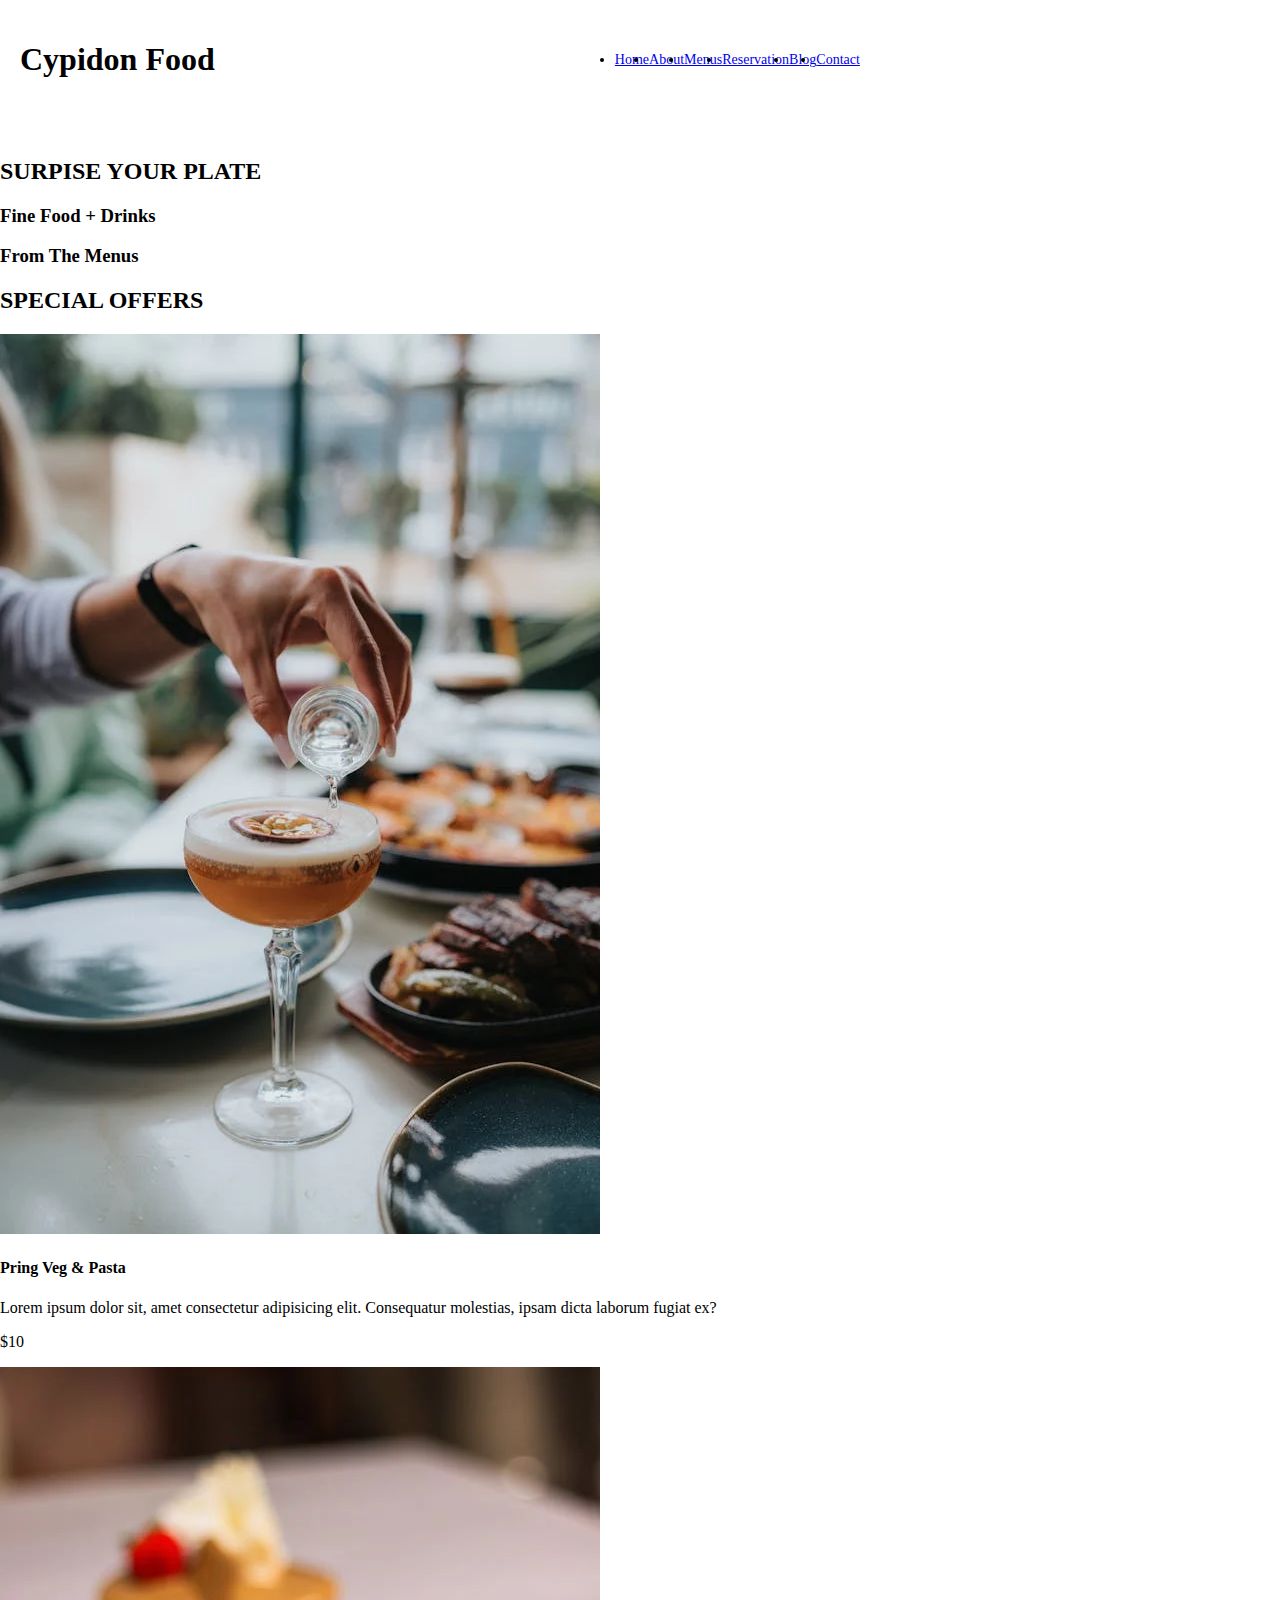
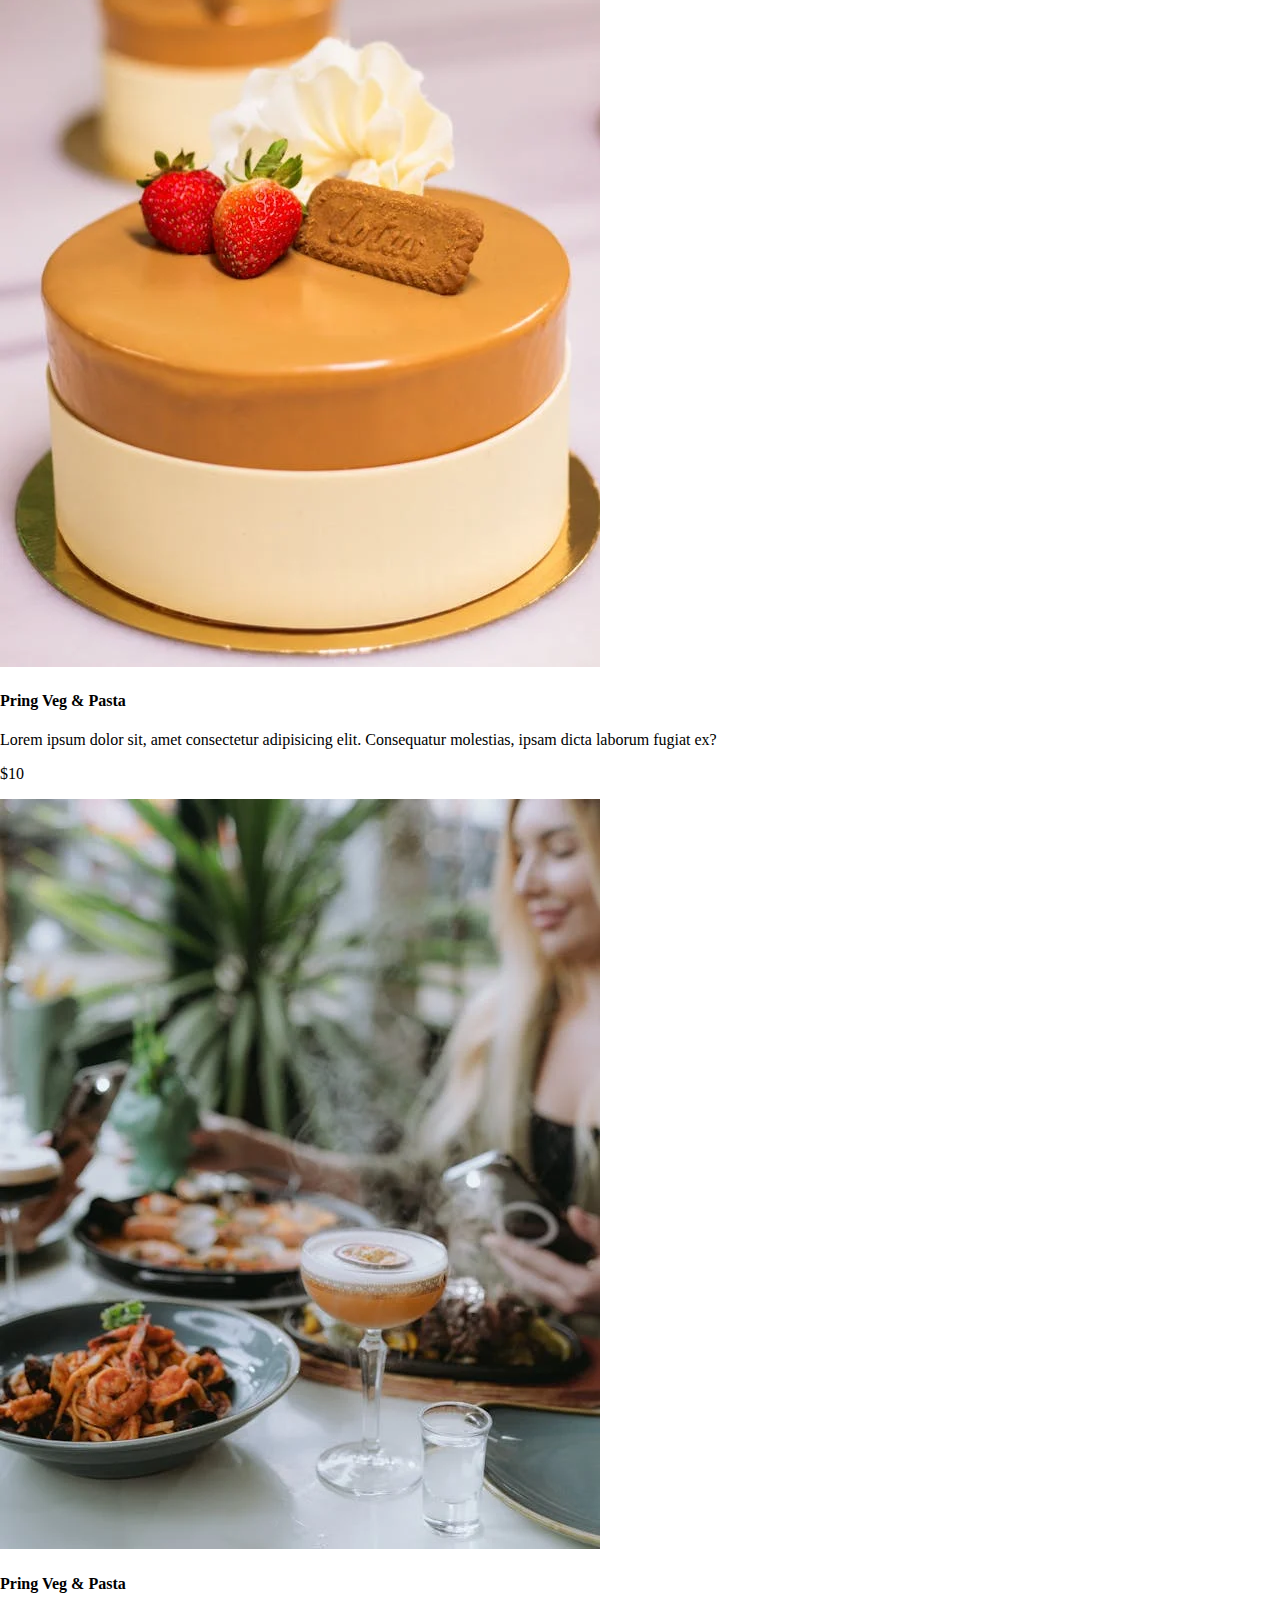
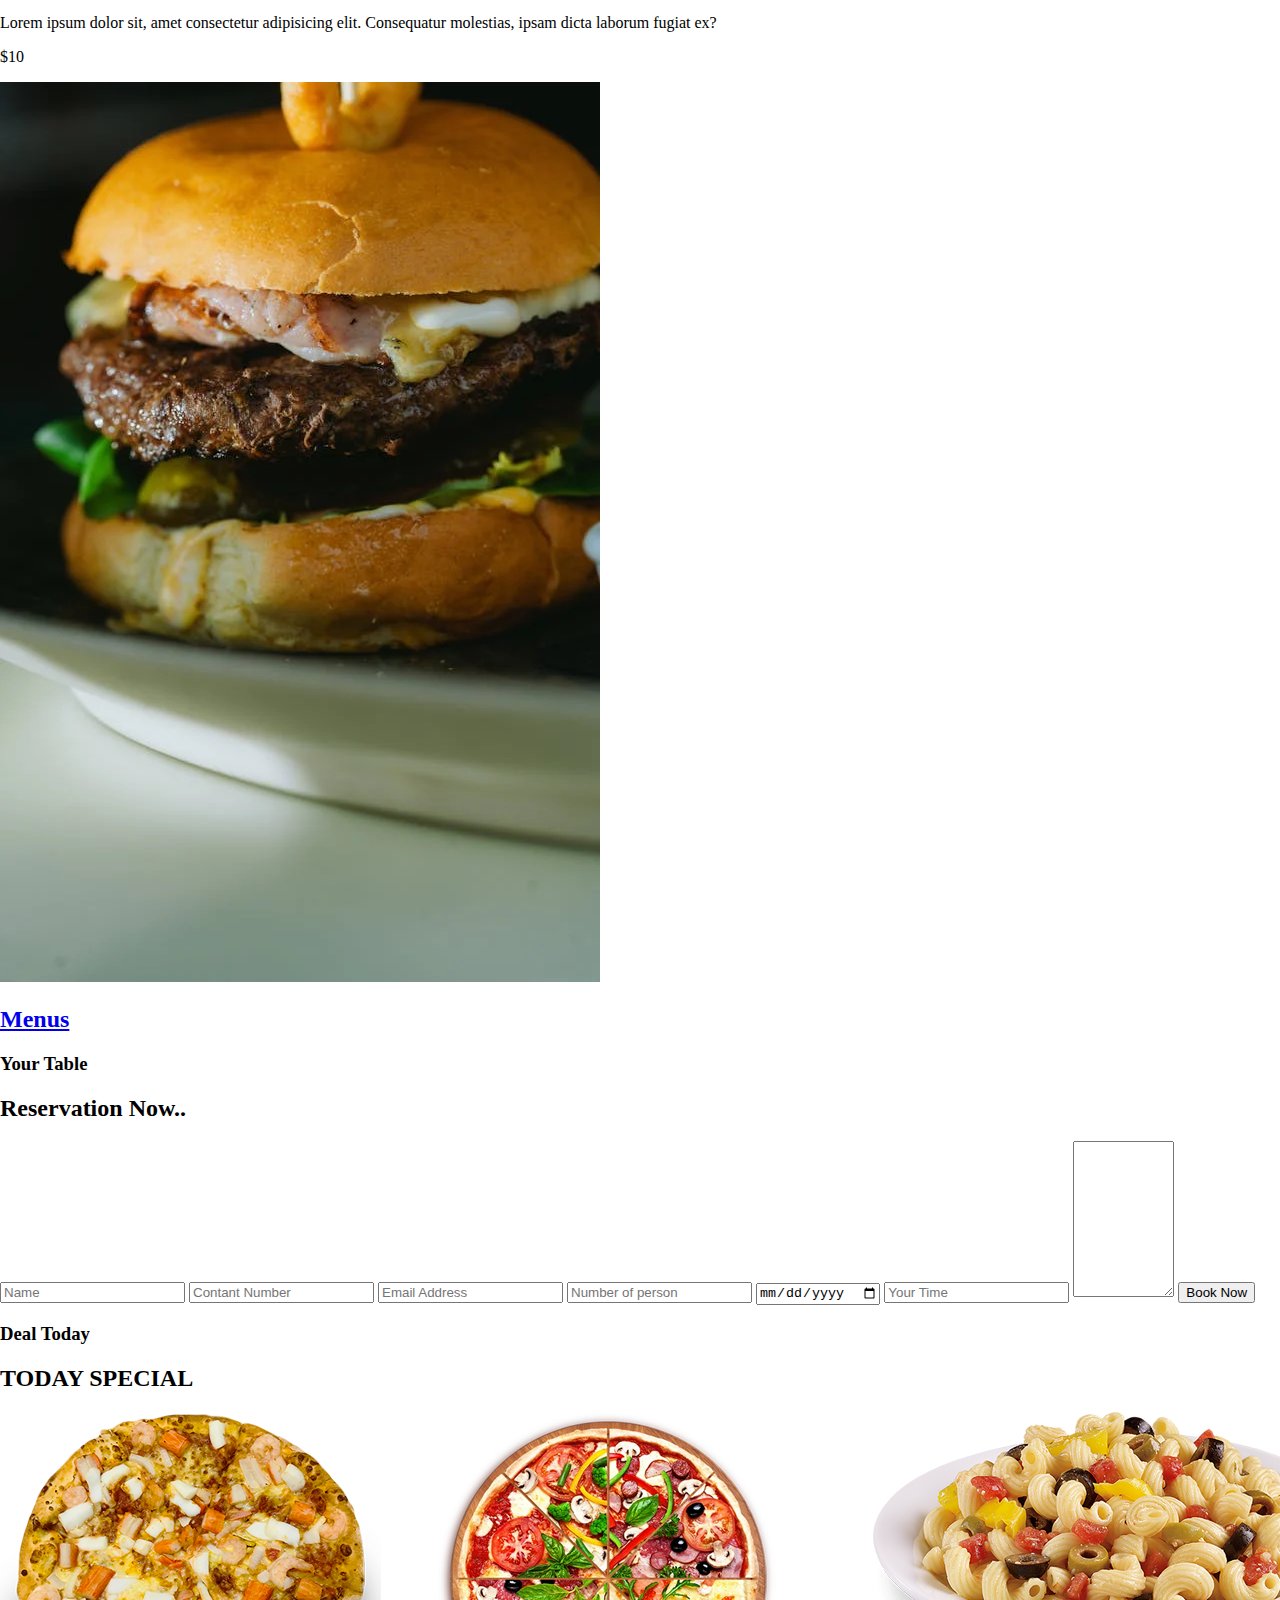
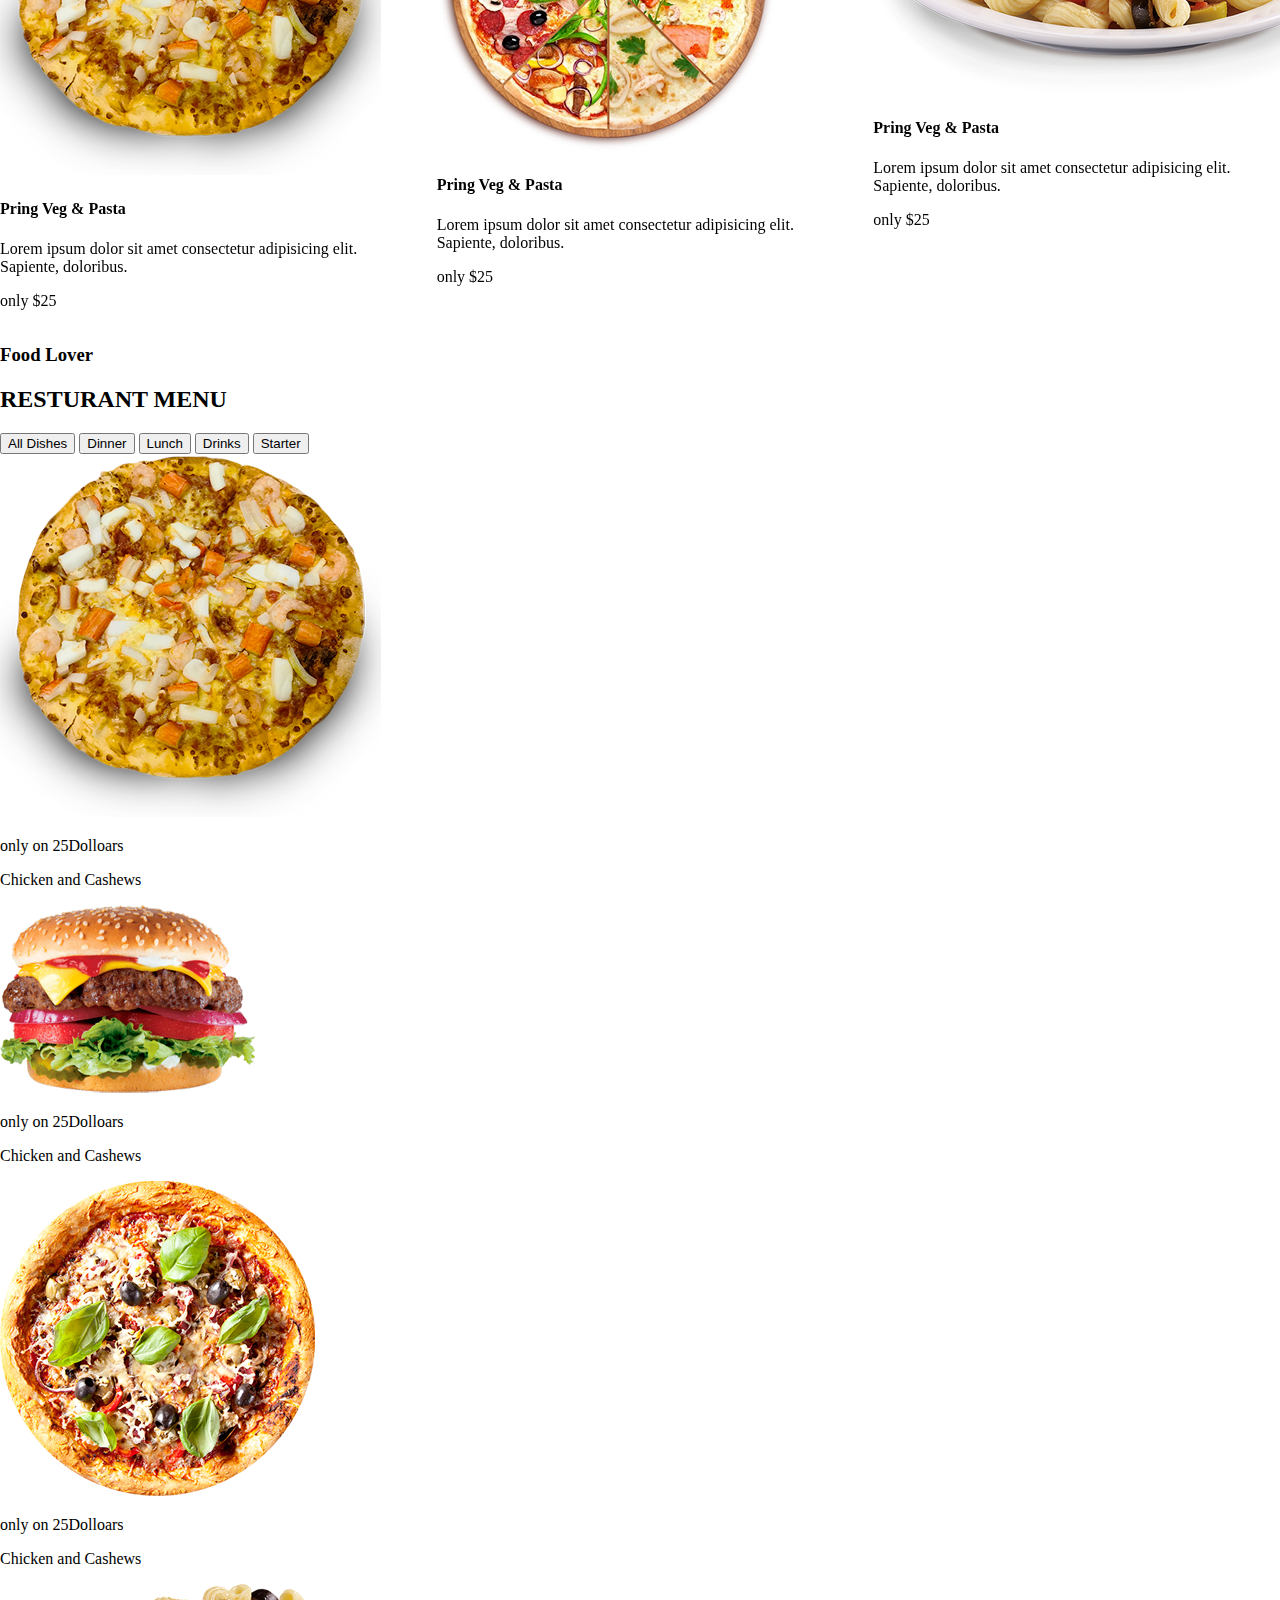
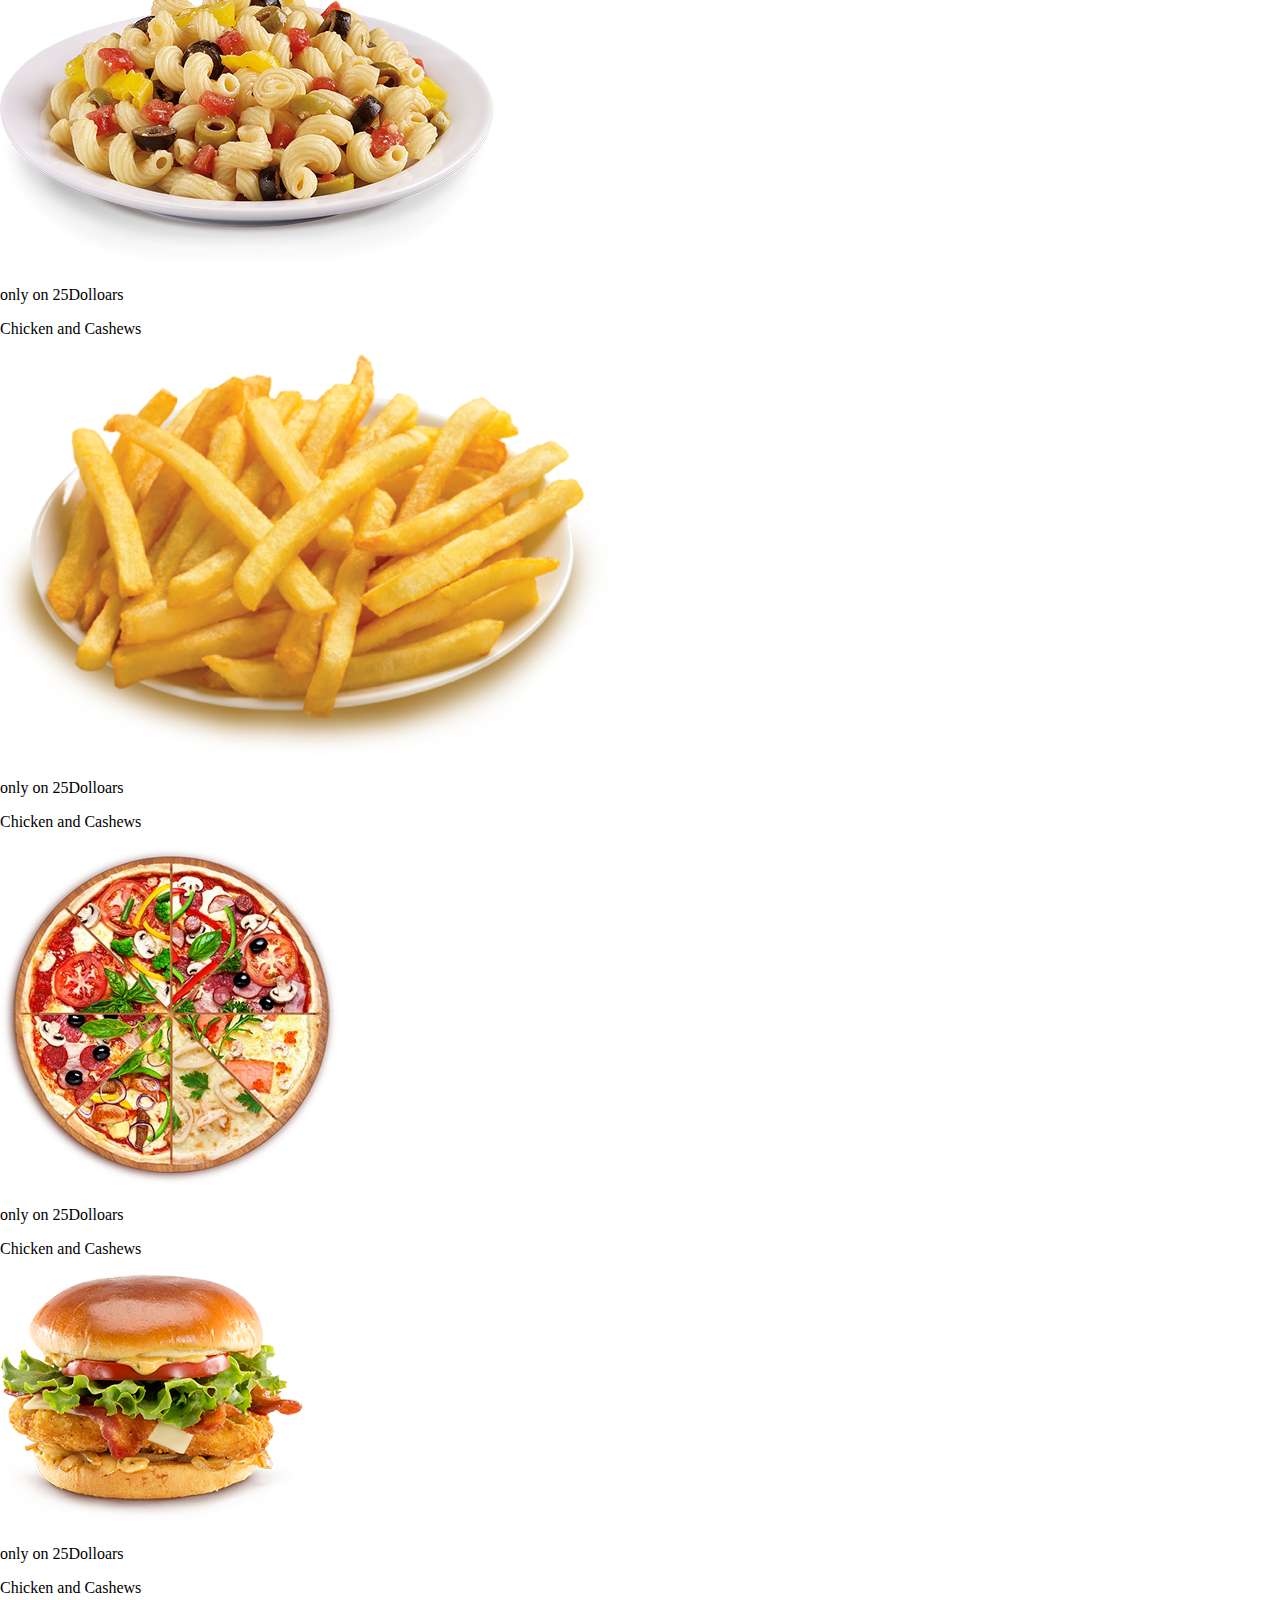
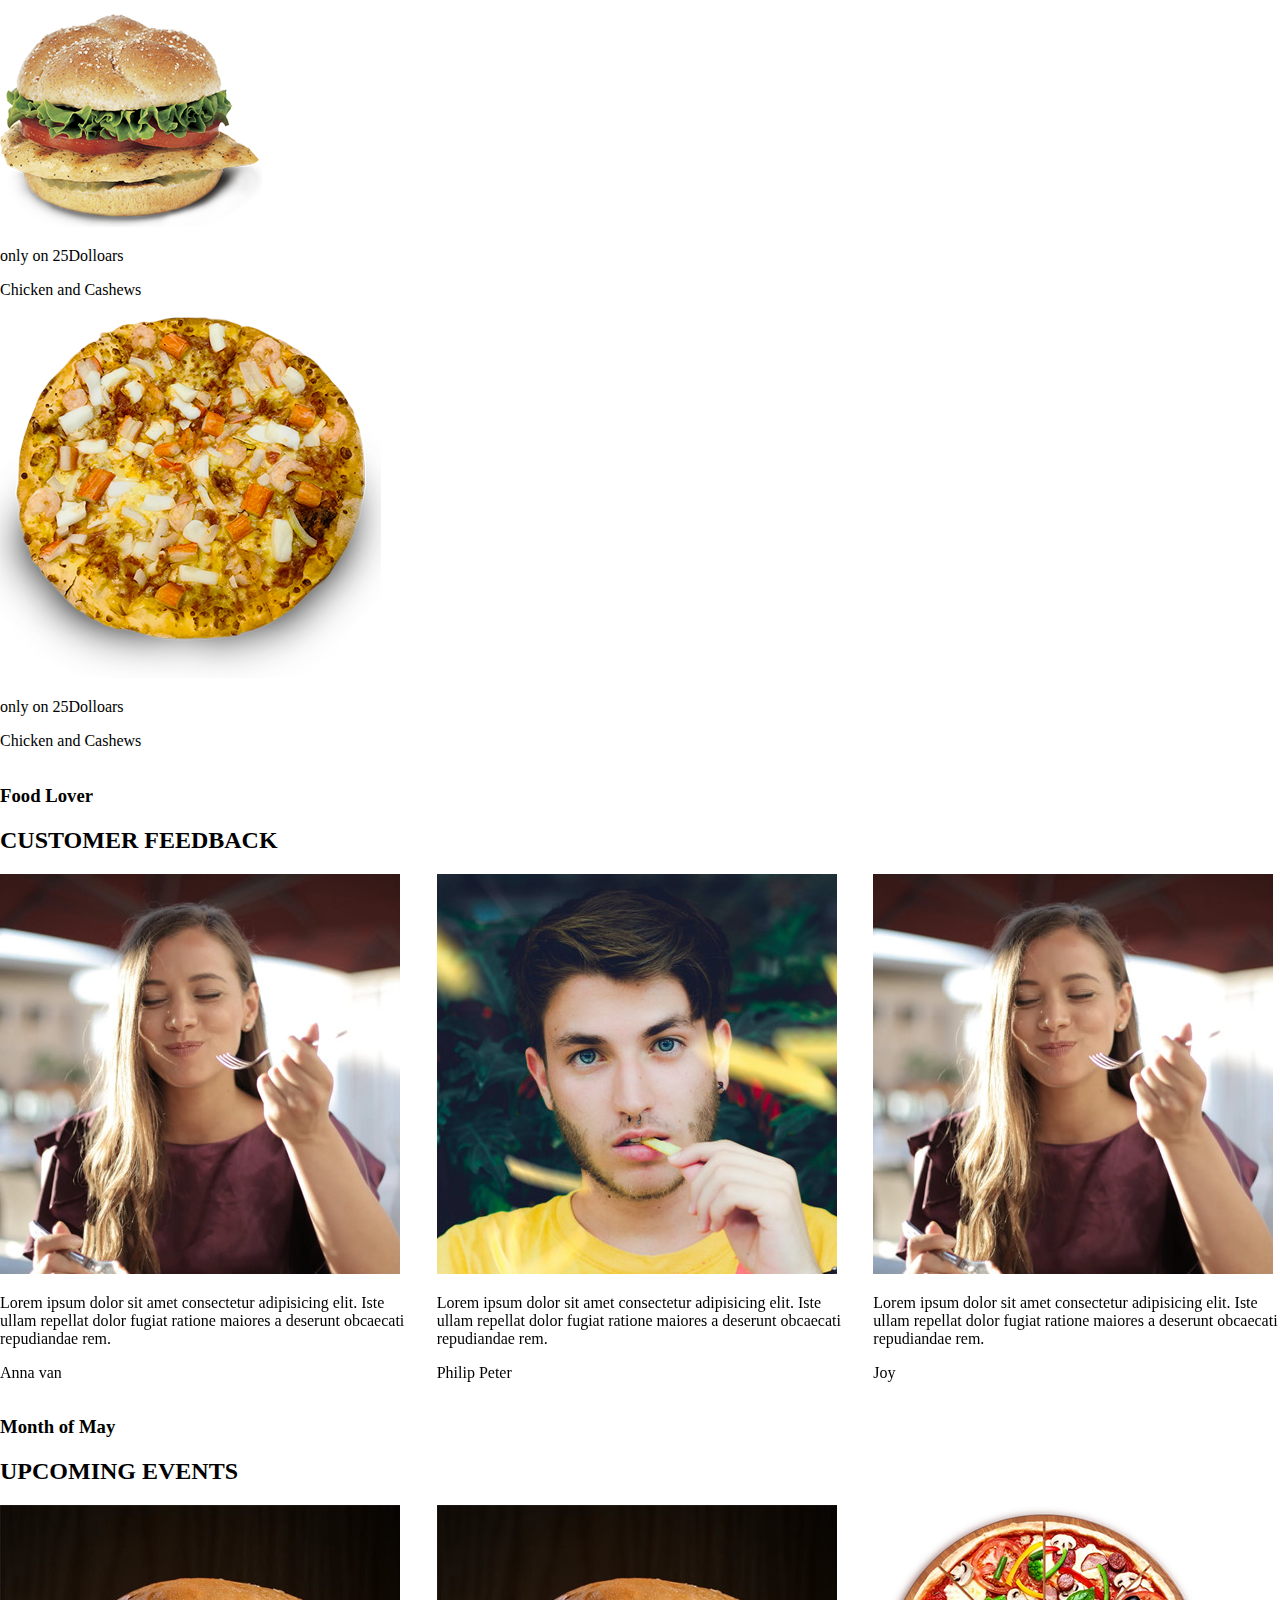
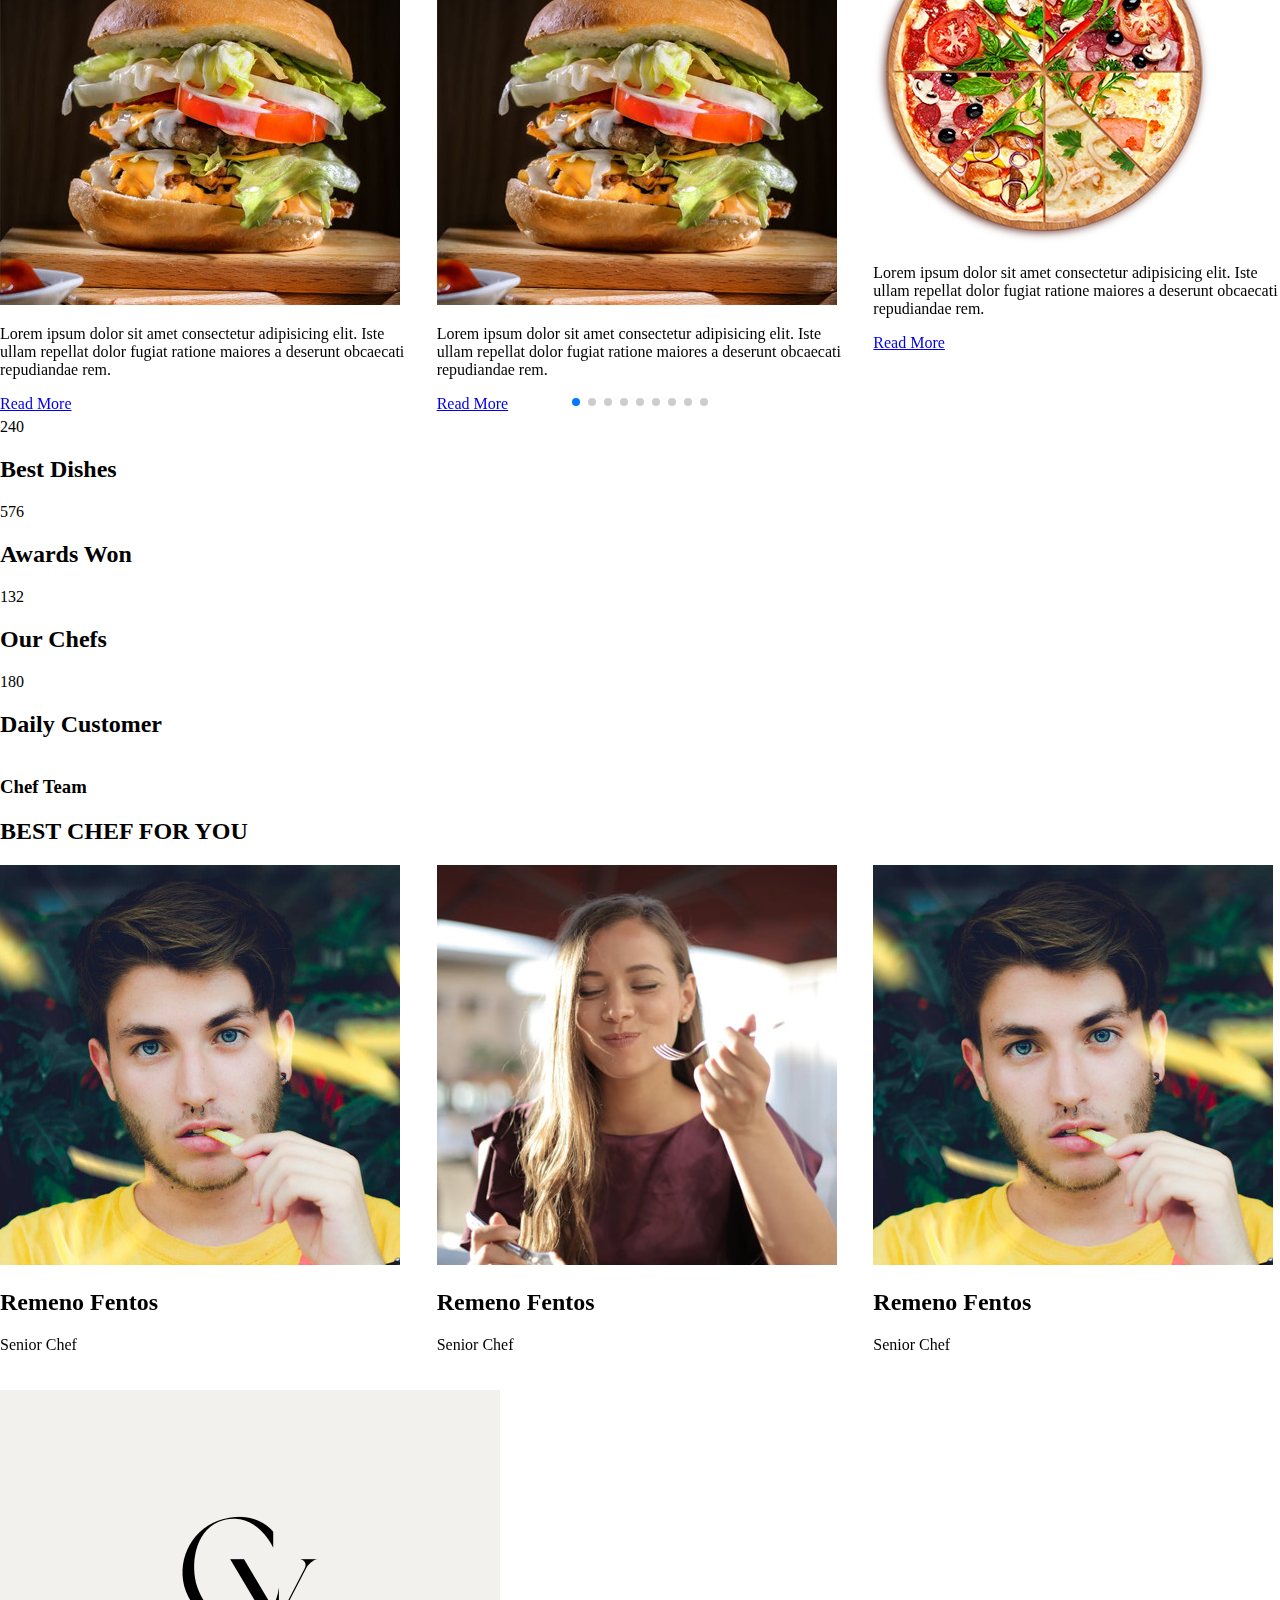
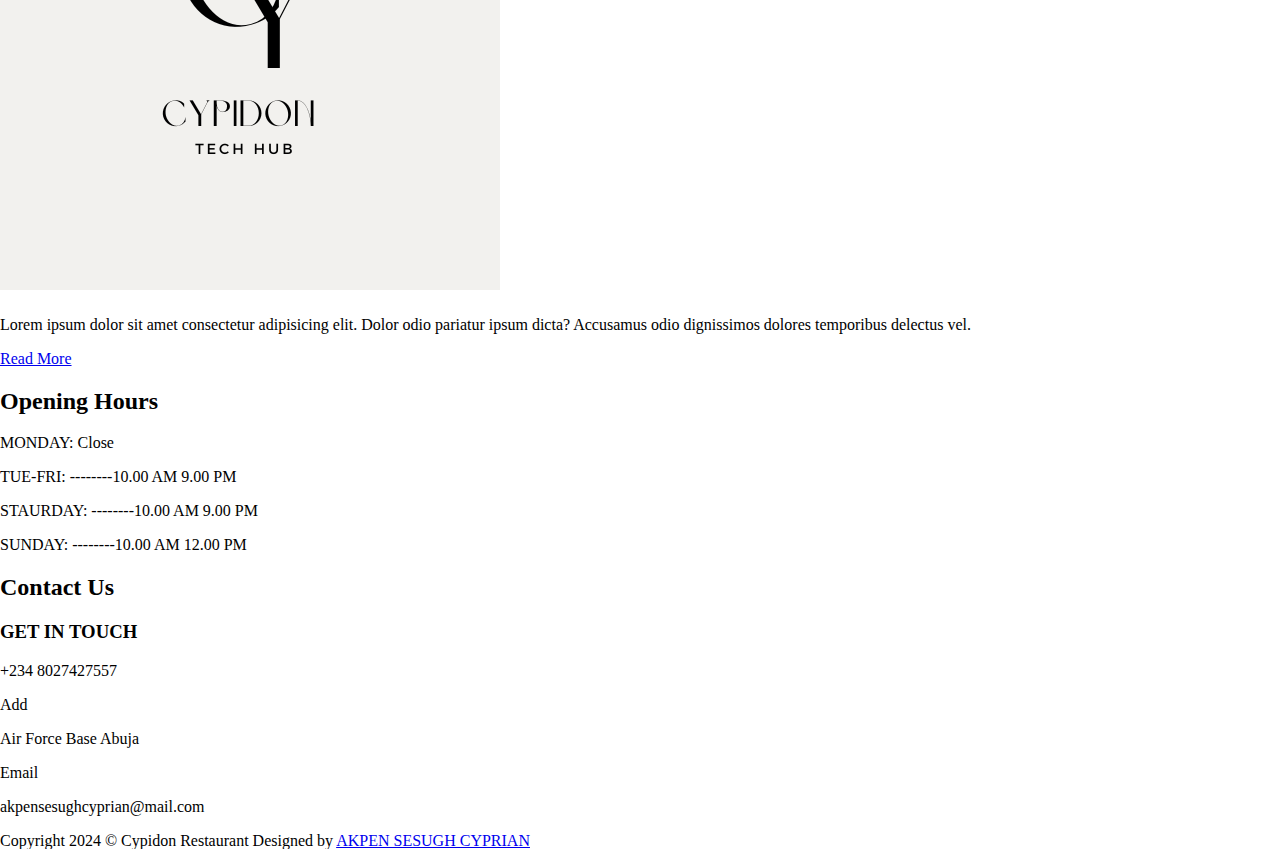
==== Restaurant/index.html @ e612218e "edit" ====
<!DOCTYPE html>
<html lang="en">
<head>
  <meta charset="UTF-8">
  <meta name="viewport" content="width=device-width, initial-scale=1">
  <link rel="stylesheet" href="css/style.css">
  <link rel="stylesheet" href="css/Responsive.css">
  <link rel="stylesheet" href="menu.css">
 
  <link rel="stylesheet" href="https://cdnjs.cloudflare.com./ajax/lobs/awesome/6.2.1/css/all.css"> 
  <link rel="stylesheet"href="https://cdn.jsdelivr.net/npm/swiper@11/swiper-bundle.min.css"/>
  <title>Responsive Resturant Website in html and css</title>
</head>

<body>
<section id="section1">
  <!------ Header start ------>
  <header class="header">
    <div><h1>Cypidon Food</h1></div>

    <nav class="navbar">
      <li><a href="#section1">Home</a></li>
      <li><a href="#up_coming_events">About</a></li>
      <li><a href="#food_lover">Menus</a></li>
      <li><a href="#reservation_tbl">Reservation</a></li>
      <li><a href="#">Blog</a></li>
      <li><a href="#footer">Contact</a></li>
    </nav>

    <div class="menu-button">
        <div></div>
        <div></div>
        <div></div>
    </div>


  </header>
</section>



<!-- 
  <header>
    <div class="container">
      <div class="navbar">
        <div class="logo">
          <a href="#"><img src="" alt=""></a>
        </div>
        <nav>
          <div class="close-btn">
            <i class="fas fa-times close-btn"></i>
          </div>
          <li><a href="#">Home</a></li>
          <li><a href="#">About</a></li>
          <li><a href="#">Menus</a></li>
          <li><a href="#">Reservation</a></li>
          <li><a href="#">Blog</a></li>
          <li><a href="#">Contact</a></li>
        </nav>
        <div class="btn">
          <i class="fas fa-bars menu-btn"></i>
        </div>
      </div>
    </div>
  </header> -->



   <!-- <header>
    <div class="container">
      <div class="navbar open">
        <div class="logo">
          <a href="#"><img src="./imgs/" alt=""></a>
        </div>
         <nav>
          <div class="close-btn">
            <i class="fas fa-times close-btn"></i>
          </div> -->
          <!-- <li><a href="#">Home</a></li> -->
          <!-- <li><a href="#">About</a></li> -->
          <!-- <li><a href="#">Menus</a></li> -->
          <!-- <li><a href="#">Reservartion</a></li> -->
          <!-- <li><a href="#">Blog</a></li> -->
          <!-- <li><a href="#">Contact</a></li> -->
        <!-- </nav> -->
        <!-- <nav class="navbar">
          <ul><li>Home</li></ul>
          <ul><li>About</li></ul>
          <ul><li>Contact</li></ul>
        </nav> -->
  
        <!-- <div class="menu-button clicked "> -->
            <!-- <div></div> -->
            <!-- <div></div> -->
            <!-- <div></div> -->
        <!-- </div> -->
  
        <!-- <div class="btn">
          <i class="fas fa-bars menu-btn"></i>
        </div> -->
      <!-- </div> -->
    <!-- </div> -->
  <!-- </header>  -->
  <!------ Header close ------>


  <!------ Showcase start ------>
  <main id="showcase">
    <div class="container">
      <div class="content">
        <img src="/imgs/png" alt="">
        <h2>SURPISE YOUR PLATE</h2>
        <H3>Fine Food + Drinks</H3>
      </div>
    </div>
  </main>
  <!------ Showcase close ------>


  <!------ Special start  ------>
  <aside id="sp_offer">
    <div class="container">
      <div class="sp_content">
        <div class="left_side_content">
          <div class="headings">
            <h3>From The Menus</h3>
            <h2>SPECIAL OFFERS</h2>
          </div>
          <div class="imgs_content">
            <div class="imgs">
              <img src="./imgs/pexels-photo-19119958.webp" alt="">
              <div class="content_for_img">
                <h4>Pring Veg & Pasta</h4>
                <p>
                  Lorem ipsum dolor sit, amet consectetur adipisicing elit. Consequatur molestias, ipsam dicta laborum fugiat ex?
                </p>
              </div>
            </div>
            <div class="price">
              <p>
                $10
              </p>
            </div>
          </div>

          <div class="imgs_content">
            <div class="imgs">
              <img src="./imgs/pexels-photo-19164207.webp" alt="">
              <div class="content_for_img">
                <h4>Pring Veg & Pasta</h4>
                <p>
                  Lorem ipsum dolor sit, amet consectetur adipisicing elit. Consequatur molestias, ipsam dicta laborum fugiat ex?
                </p>
              </div>
            </div>
            <div class="price">
              <p>
                $10
              </p>
            </div>
          </div>

          <div class="imgs_content">
            <div class="imgs">
              <img src="./imgs/pexels-photo-19119943.webp" alt="">
              <div class="content_for_img">
                <h4>Pring Veg & Pasta</h4>
                <p>
                  Lorem ipsum dolor sit, amet consectetur adipisicing elit. Consequatur molestias, ipsam dicta laborum fugiat ex?
                </p>
              </div>
            </div>
            <div class="price">
              <p>
                $10
              </p>
            </div>
          </div>
        </div>

        <div class="right_side_content">
          <div class="img_right_side">
            <img src="./imgs/pexels-photo-19119497.webp" alt="">
            <div class="over_img">
              <a href="#">
                <h2>Menus</h2>
              </a>
            </div>
          </div>
        </div>
      </div>
    </div>
  </aside>
  <!------ Special close  ------>


  <!------ Reservation Now start  ------>
<div id="reservation_tbl">
  <div class="container">
    <div class="from_data">
      <h3 class="normal_heading">Your Table</h3>
      <h2 class="main_heading">Reservation Now..</h2>
      <form action="#">
        <input type="text" placeholder="Name">
        <input type="text" placeholder="Contant Number">
        <input type="email" placeholder="Email Address">
        <input type="email" placeholder="Number of person">
        <input type="date" placeholder="Book Date ">
        <input type="text" placeholder="Your Time">
        <textarea 
          name=""
          id=""
          cols="10"
          rows="10"
          placeholder="Message Request">
        </textarea>
        <button type="button">Book Now</button>
      </form>
    </div>
  </div>
</div>


  <!------ Reservation Now close  ------>


  <!------ Deal Today Now Start  ------>
  <!-- <div id="deal_today">
    <div class="container swiper mySwiper">
      <h3 class="normal_heading-1">Deal Today</h3>
      <h2 class="main_heading-1">TODAY SPECIAL</h2>
      <div class="card_content swiper-wrapper">
        <div class="cards swiper-slide">
          <img src="./imgs/free-photo-of-hands-of-woman-eating-dinner-in-restaurant.jpeg" alt="">
          <h4>Pring Veg & Pasta</h4>
          <p>
            Lorem ipsum dolor sit amet consectetur adipisicing elit. Sapiente, doloribus.
          </p>
          <p class="price">only $25</p>
        </div>
  
        <div class="cards swiper-slide">
          <img src="./imgs/free-photo-of-beef-served-in-an-asian-restaurant.jpeg" alt="">
          <h4>Pring Veg & Pasta</h4>
          <p>
            Lorem ipsum dolor sit amet consectetur adipisicing elit. Sapiente, doloribus.
          </p>
          <p class="price">only $25</p>
        </div>
  
        <div class="cards swiper-slide">
          <img src="./imgs/free-photo-of-woman-eating-gyros-and-french-fries-in-a-restaurant.jpeg" alt="">
          <h4>Pring Veg & Pasta</h4>
          <p>
            Lorem ipsum dolor sit amet consectetur adipisicing elit. Sapiente, doloribus.
          </p>
          <p class="price">only $25</p>
        </div>
      </div>
    </div>
  </div> -->
  


<div id="deal_today">
  <div class="container swiper mySwiper">
    <h3 class="normal_heading-1">Deal Today</h3>
    <h2 class="main_heading-1">TODAY SPECIAL</h2>
    <div class="card_content swiper-wrapper">
          <div class="cards swiper-slide">
            <img src="./imgs/f1.png" alt="">
            <h4>Pring Veg & Pasta</h4>
            <p>
              Lorem ipsum dolor sit amet consectetur adipisicing elit. Sapiente, doloribus.
            </p>
            <p class="price">only $25</p>
          </div>
          <div class="cards swiper-slide">
            <img src="./imgs/f6.png" alt="">
            <h4>Pring Veg & Pasta</h4>
            <p>
              Lorem ipsum dolor sit amet consectetur adipisicing elit. Sapiente, doloribus.
            </p>
            <p class="price">only $25</p>
          </div>
          <div class="cards swiper-slide">
            <img src="./imgs/f4.png" alt="">
            <h4>Pring Veg & Pasta</h4>
            <p>
              Lorem ipsum dolor sit amet consectetur adipisicing elit. Sapiente, doloribus.
            </p>
            <p class="price">only $25</p>
          </div>
    </div>
    <div class="bottom"></div>
    <div class="swiper-pagination"></div>
  </div>
</div> 

  <!------ Deal Today Now close  --->


<!-- ---------- Food Lover ------- -->

  <section id="food_lover">
    <div class="container">
      <h3 class="normal_heading-1">Food Lover</h3>
      <h2 class="main_heading-1">RESTURANT MENU</h2>
      <div class="food_lover_container">
        <div class="btn_container">
       <button type="button" class="btn-cat active_btn" data-id="all">All Dishes</button>
       <button type="button" class="btn-cat" data-id="Dinner">Dinner</button>
       <button type="button" class="btn-cat" data-id="Lunch">Lunch</button>
       <button type="button" class="btn-cat" data-id="Drinks">Drinks</button>
       <button type="button" class="btn-cat" data-id="Starter">Starter</button>
        </div>
        <div class="menus_items_container">
          <div class="img_cards">
            <img src="./imgs/f1.png" alt="">
            <p class="price">only on 25 Dolloars</p>
            <p>Chicken and Cashews</p>
          </div>
          <div class="img_cards">
            <img src="./imgs/f2.png" alt="">
            <p class="price">only on 25 Dolloars</p>
            <p>Chicken and Cashews</p>
          </div>
          <div class="img_cards">
            <img src="./imgs/f3.png" alt="">
            <p class="price">only on 25 Dolloars</p>
            <p>Chicken and Cashews</p>
          </div>
          <div class="img_cards">
            <img src="./imgs/f4.png" alt="">
            <p class="price">only on 25 Dolloars</p>
            <p>Chicken and Cashews</p>
          </div>
          <div class="img_cards">
            <img src="./imgs/f5.png" alt="">
            <p class="price">only on 25 Dolloars</p>
            <p>Chicken and Cashews</p>
          </div>
          <div class="img_cards">
            <img src="./imgs/f6.png" alt="">
            <p class="price">only on 25 Dolloars</p>
            <p>Chicken and Cashews</p>
          </div>
          <div class="img_cards">
            <img src="./imgs/f7.png" alt="">
            <p class="price">only on 25 Dolloars</p>
            <p>Chicken and Cashews</p>
          </div>
          <div class="img_cards">
            <img src="./imgs/f8.png" alt="">
            <p class="price">only on 25 Dolloars</p>
            <p>Chicken and Cashews</p>
          </div>
          <div class="img_cards">
            <img src="./imgs/f9.png" alt="">
            <p class="price">only on 25 Dolloars</p>
            <p>Chicken and Cashews</p>
          </div>
        </div>
      </div>
    </div>
  </section>
<!-- ---------- Food Lover ------- -->

 <!------ Customer Feedback Start  ------>
 <section id="customer_feedback">
  <div class="container swiper mySwiper">  
  <h3 class="normal_heading-1">Food Lover</h3>
  <h2 class="main_heading">CUSTOMER FEEDBACK</h2>
  <div class="customer_cards_container swiper-wrapper">
    <div class="customer_card swiper-slide">
      <img src="./imgs/client1.jpg" alt="">
      <p>
      Lorem ipsum dolor sit amet consectetur adipisicing elit. Iste ullam repellat dolor fugiat ratione maiores a deserunt obcaecati repudiandae rem.
      </p>
      <p class="name">Anna van</p>
    </div>
    <div class="customer_card swiper-slide">
      <img src="./imgs/client2.jpg" alt="">
      <p>
      Lorem ipsum dolor sit amet consectetur adipisicing elit. Iste ullam repellat dolor fugiat ratione maiores a deserunt obcaecati repudiandae rem.
      </p>
      <p class="name">Philip Peter</p>
    </div>
    <div class="customer_card swiper-slide">
      <img src="./imgs/client1.jpg" alt="">
      <p>
      Lorem ipsum dolor sit amet consectetur adipisicing elit. Iste ullam repellat dolor fugiat ratione maiores a deserunt obcaecati repudiandae rem.
      </p>
      <p class="name">Joy</p>
    </div>
  </div>
  <div class="swiper-pagination"></div>
  </div>
</section>

  <!------ Customer Feedback close  ------>


  <!------ Upcoming Events Start  ------>
  <section id="up_coming_events">
   <div class="container swiper mySwiper">  
     <h3 class="normal_heading-1">Month of May</h3>
     <h2 class="main_heading-1">UPCOMING EVENTS</h2>
    <div class="events_cards_container swiper-wrapper">
      <div class="events_card swiper-slide">
        <img src="./imgs/o1.jpg" alt="">
        <div class="event_content">
          <p>
            Lorem ipsum dolor sit amet consectetur adipisicing elit. Iste ullam repellat dolor fugiat ratione maiores a deserunt obcaecati repudiandae rem.
          </p>
            <a href="#">Read More</a>
        </div>
        <!-- <p class="name">Anna van</p> -->
      </div>
      <div class="events_card swiper-slide">
        <img src="./imgs/o1.jpg" alt="">
        <div class="event_content">
          <p>
            Lorem ipsum dolor sit amet consectetur adipisicing elit. Iste ullam repellat dolor fugiat ratione maiores a deserunt obcaecati repudiandae rem.
          </p>
            <a href="#">Read More</a>
        </div>
        <!-- <p class="name">Anna van</p> -->
      </div>
      <div class="events_card swiper-slide">
        <img src="./imgs/f6.png" alt="">
        <div class="event_content">
          <p>
            Lorem ipsum dolor sit amet consectetur adipisicing elit. Iste ullam repellat dolor fugiat ratione maiores a deserunt obcaecati repudiandae rem.
          </p>
            <a href="#">Read More</a>
        </div>
        <!-- <p class="name">Anna van</p> -->
      </div>
      <div class="events_card swiper-slide">
        <img src="./imgs/f5.png" alt="">
        <div class="event_content">
          <p>
            Lorem ipsum dolor sit amet consectetur adipisicing elit. Iste ullam repellat dolor fugiat ratione maiores a deserunt obcaecati repudiandae rem.
          </p>
            <a href="#">Read More</a>
        </div>
        <!-- <p class="name">Anna van</p> -->
      </div>
      <div class="events_card swiper-slide">
        <img src="./imgs/f1.png" alt="">
        <div class="event_content">
          <p>
            Lorem ipsum dolor sit amet consectetur adipisicing elit. Iste ullam repellat dolor fugiat ratione maiores a deserunt obcaecati repudiandae rem.
          </p>
            <a href="#">Read More</a>
        </div>
        <!-- <p class="name">Anna van</p> -->
      </div>
      <div class="events_card swiper-slide">
        <img src="./imgs/f3.png" alt="">
        <div class="event_content">
          <p>
            Lorem ipsum dolor sit amet consectetur adipisicing elit. Iste ullam repellat dolor fugiat ratione maiores a deserunt obcaecati repudiandae rem.
          </p>
            <a href="#">Read More</a>
        </div>
        <!-- <p class="name">Anna van</p> -->
      </div>
      <div class="events_card swiper-slide">
        <img src="./imgs/f4.png" alt="">
        <div class="event_content">
          <p>
            Lorem ipsum dolor sit amet consectetur adipisicing elit. Iste ullam repellat dolor fugiat ratione maiores a deserunt obcaecati repudiandae rem.
          </p>
            <a href="#">Read More</a>
        </div>
        <!-- <p class="name">Anna van</p> -->
      </div>
      <div class="events_card swiper-slide">
        <img src="./imgs/f9.png" alt="">
        <div class="event_content">
          <p>
            Lorem ipsum dolor sit amet consectetur adipisicing elit. Iste ullam repellat dolor fugiat ratione maiores a deserunt obcaecati repudiandae rem.
          </p>
            <a href="#">Read More</a>
        </div>
        <!-- <p class="name">Anna van</p> -->
      </div>
      <div class="events_card swiper-slide">
        <img src="./imgs/f2.png" alt="">
        <div class="event_content">
          <p>
            Lorem ipsum dolor sit amet consectetur adipisicing elit. Iste ullam repellat dolor fugiat ratione maiores a deserunt obcaecati repudiandae rem.
          </p>
            <a href="#">Read More</a>
        </div>
        <!-- <p class="name">Anna van</p> -->
      </div>
    </div>
    <div class="swiper-pagination"></div>
  </div>
</section>

  <!------ Upcoming Event close  ------>


  <!------ Static conunter start  ------>
<section id="static_counter">
  <div class="container">
<div class="counters">
      <div class="counter">
      <div class="num" data-ceil="291">291</div>
      <h2>Best Dishes</h2>
    </div>
    <div class="counter">
      <div class="num"data-ceil="710">710</div>
      <h2>Awards Won</h2>
    </div>
    <div class="counter">
      <div class="num" data-ceil="163">163</div>
      <h2>Our Chefs</h2>
    </div>
    <div class="counter">
      <div class="num"data-ceil="212">212</div>
      <h2>Daily Customer</h2>
    </div>
</div>
  </div>
</section>

  <!------ Static conunter close  ------>


  <!------ Chef Start  ------>
<section id="Chef">
  <div class="container swiper mySwiper">
    <h3 class="normal_heading-1">Chef Team</h3>
    <h2 class="normal_heading-1">BEST CHEF FOR YOU</h2>
    <div class="chef_container swiper-wrapper">
    <div class="chef_cards swiper-slide">
    <img src="./imgs/client2.jpg" alt="">
    <div class="chef_content">
      <h2>Remeno Fentos</h2>
      <p class="position">Senior Chef</p>
      <div class="social_icons">
        <i class="fa fa-brands fa-facebook fa-2x"></i>
        <i class="fa fa-brands fa-twitter fa-2x"></i>
        <i class="fa fa-brands fa-instagram fa-2x"></i>
        <i class="fa fa-brands fa-pinterest fa-2x"></i>
      </div>
      </div>
      </div>
      <div class="chef_cards swiper-slide">
      <img src="./imgs/client1.jpg" alt="">
      <div class="chef_content">
      <h2>Remeno Fentos</h2>
      <p class="position">Senior Chef</p>
      <div class="social_icons">
        <i class="fa fa-brands fa-facebook fa-2x"></i>
        <i class="fa fa-brands fa-twitter fa-2x"></i>
        <i class="fa fa-brands fa-instagram fa-2x"></i>
        <i class="fa fa-brands fa-pinterest fa-2x"></i>
      </div>
      </div>
      </div>
      <div class="chef_cards swiper-slide">
      <img src="./imgs/client2.jpg" alt="">
      <div class="chef_content">
      <h2>Remeno Fentos</h2>
      <p class="position">Senior Chef</p>
      <div class="social_icons">
        <i class="fa fa-brands fa-facebook fa-2x"></i>
        <i class="fa fa-brands fa-twitter fa-2x"></i>
        <i class="fa fa-brands fa-instagram fa-2x"></i>
        <i class="fa fa-brands fa-pinterest fa-2x"></i>
      </div>
      </div>
      </div>
      </div>
      <div class="swiper-pagination"></div>
  </div>
</section>

  <!------ Chef close  ------>
  

<!------ Footer Start  ------>
<section id="footer">
  <div class="container">
    <div class="footer_container">
      <div class="about_us">
        <h2><img src="./imgs/logo1.png" alt=""></h2>
        <p>
          Lorem ipsum dolor sit amet consectetur adipisicing elit. Dolor odio pariatur ipsum dicta? Accusamus odio dignissimos dolores temporibus delectus vel.
        </p>
        <a href="#">Read More</a>
      </div>
      <div class="opening_hours">
        <h2>Opening Hours</h2>
        <p class="day">MONDAY: <span>Close</span></p>
        <p class="day" >TUE-FRI: <span>--------10.00 AM 9.00 PM</span></p>
        <p class="day">STAURDAY: <span>--------10.00 AM 9.00 PM</span></p>
        <p class="day">SUNDAY: <span>--------10.00 AM 12.00 PM</span></p>
      </div>
      <div class="contact_us">
        <h2>Contact Us</h2>
        <h3>GET IN TOUCH</h3>
        <P>+234 8027427557</P>
        <p class="add">Add</p>
        <p>Air Force Base Abuja</p>
        <p class="email">Email</p>
        <p>akpensesughcyprian@mail.com</p>
      </div>
    </div>
  </div>
</section>

<!------ Footer close  ------>
<!------ Footer close  ------>
<!------ Footer close  ------>


<footer>
  <div class="container">
    Copyright 2024 &copy; Cypidon Restaurant Designed by <a href="cypidon">AKPEN SESUGH CYPRIAN</a>
  </div>
</footer>

<script src="https://cdn.jsdelivr.net/npm/swiper@11/swiper-bundle.min.js"></script>
<script src="menu.js"></script>
  <script src="js/script.js"></script>
</body>
</html>
---- Restaurant/menu.css ----
/* styles.css */

body {
  /* font-family: Arial, sans-serif; */
  margin: 0;
  padding: 0;
} 

ul {
  list-style: none;
}


.header {
  display: flex;
  justify-content: space-between;
  padding: 1.25rem;
}

.header div h2 {
  font-size: 1.5rem;
}

.header .navbar {
  /* opacity: 0; */
  position: absolute;
  left: -100vw;
  transition: all 0.5s ease-in-out;
}

.header .navbar.open {
  left: 0;
  background-color: gray;
  font-size: 14px;
  list-style-type: none;
  width: 70%;
  height: 10%;
  margin-left: 1.25rem;
  padding: 1rem;
  margin: auto;

}

.header .menu-button:hover {
  cursor: pointer;
}

.header .menu-button div {
  background-color: #333;
  height: 0.3rem;
  width: 1rem;
  margin-top: 0.15rem;
  transition: all 0.5s ease-in-out;
}


.header .menu-button div:nth-child(2) {
  width: 2rem;
}

.header .menu-button div:last-child {
  width: 1.5rem;
}

.header .menu-button.clicked div:first-child {
  width: 2rem;
  transform: rotate(40deg);
}


.haeder .menu-button.clicked div:nth-child(2) {
  opacity: 0;
}

.header .menu-button.clicked div:nth-child(3) {
  width: 2rem;
  transform: rotate(-40deg);
  margin-top: -0.8rem;
} 

@media (min-width: 768px) {
  .header .navbar {
    position: relative;
    left: 0;
    font-size: 14px;
    /* list-style-type: none; */
    justify-content: space-evenly;
  }

  .header .navbar {
    display: flex;
    /* justify-content: space-between; */
    /* align-items: center; */
    margin: auto;

  }

  .header .navbar.open {
    background-color: transparent;
    width: auto;
    position: absolute;
    left: 0;
    margin-left: 0;
    padding: 0;
  }

  .header .menu-button {
    display: none;
  }
}
 
 





/* 
.navbar {
  background-color: #333;
  padding: 10px;
  display: flex;
  justify-content: space-between;
  align-items: center;
} 

.hamburger-menu {
  display: none;
  flex-direction: column;
  cursor: pointer;
} 

.bar {
  width: 25px;
  height: 3px;
  background-color: #fff;
  margin: 3px 0;
} 



.menu-items {
  list-style-type: none;
  margin: 0;
  padding: 0;
  display: flex;
} 

 .menu-items li {
  margin: 0 10px;
}

.menu-items li a {
  text-decoration: none;
  color: #fff;
}

@media (max-width: 768px) {
  .hamburger-menu {
      display: flex;
  }

  .menu-items {
      display: none;
      flex-direction: column;
      background-color: #333;
      position: absolute;
      top: 50px;
      left: 0;
      width: 100%;
      padding: 10px;
      box-sizing: border-box;
  }

  .menu-items.active {
      display: flex;
  }
}  */
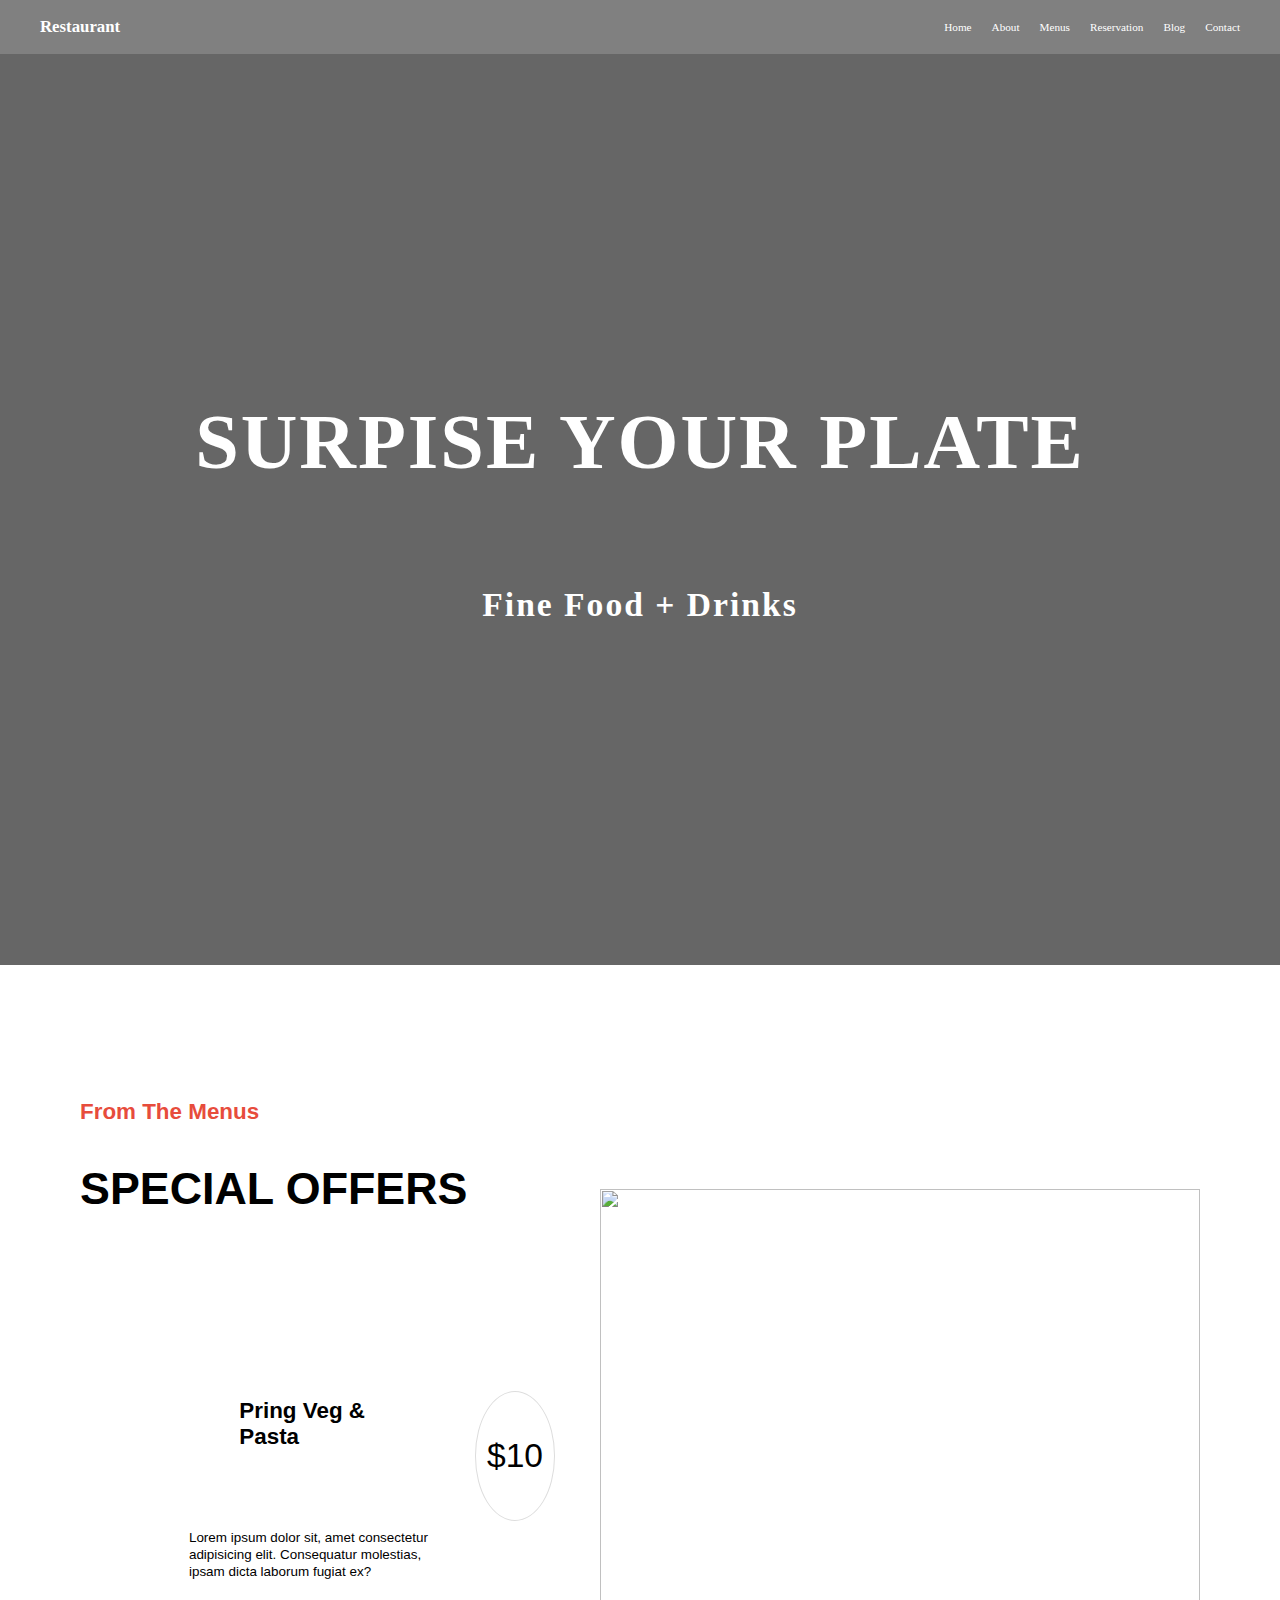
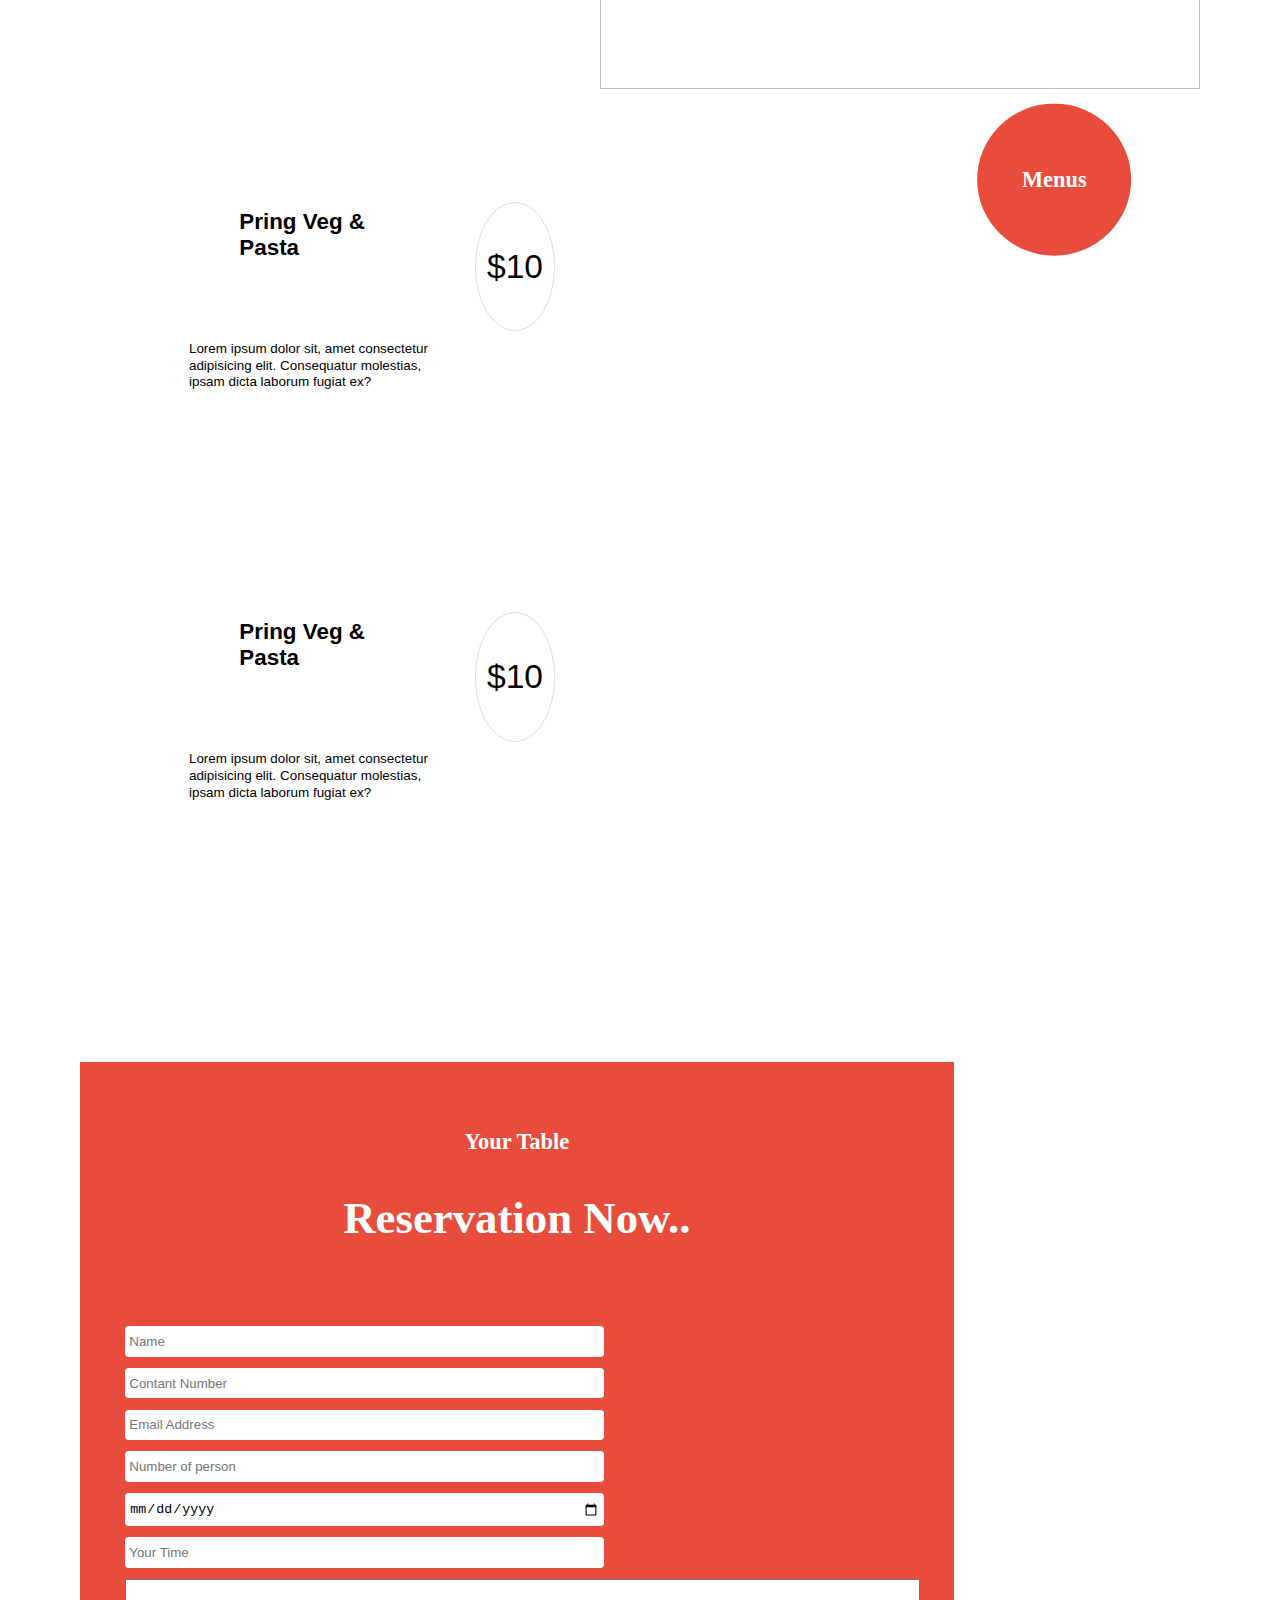
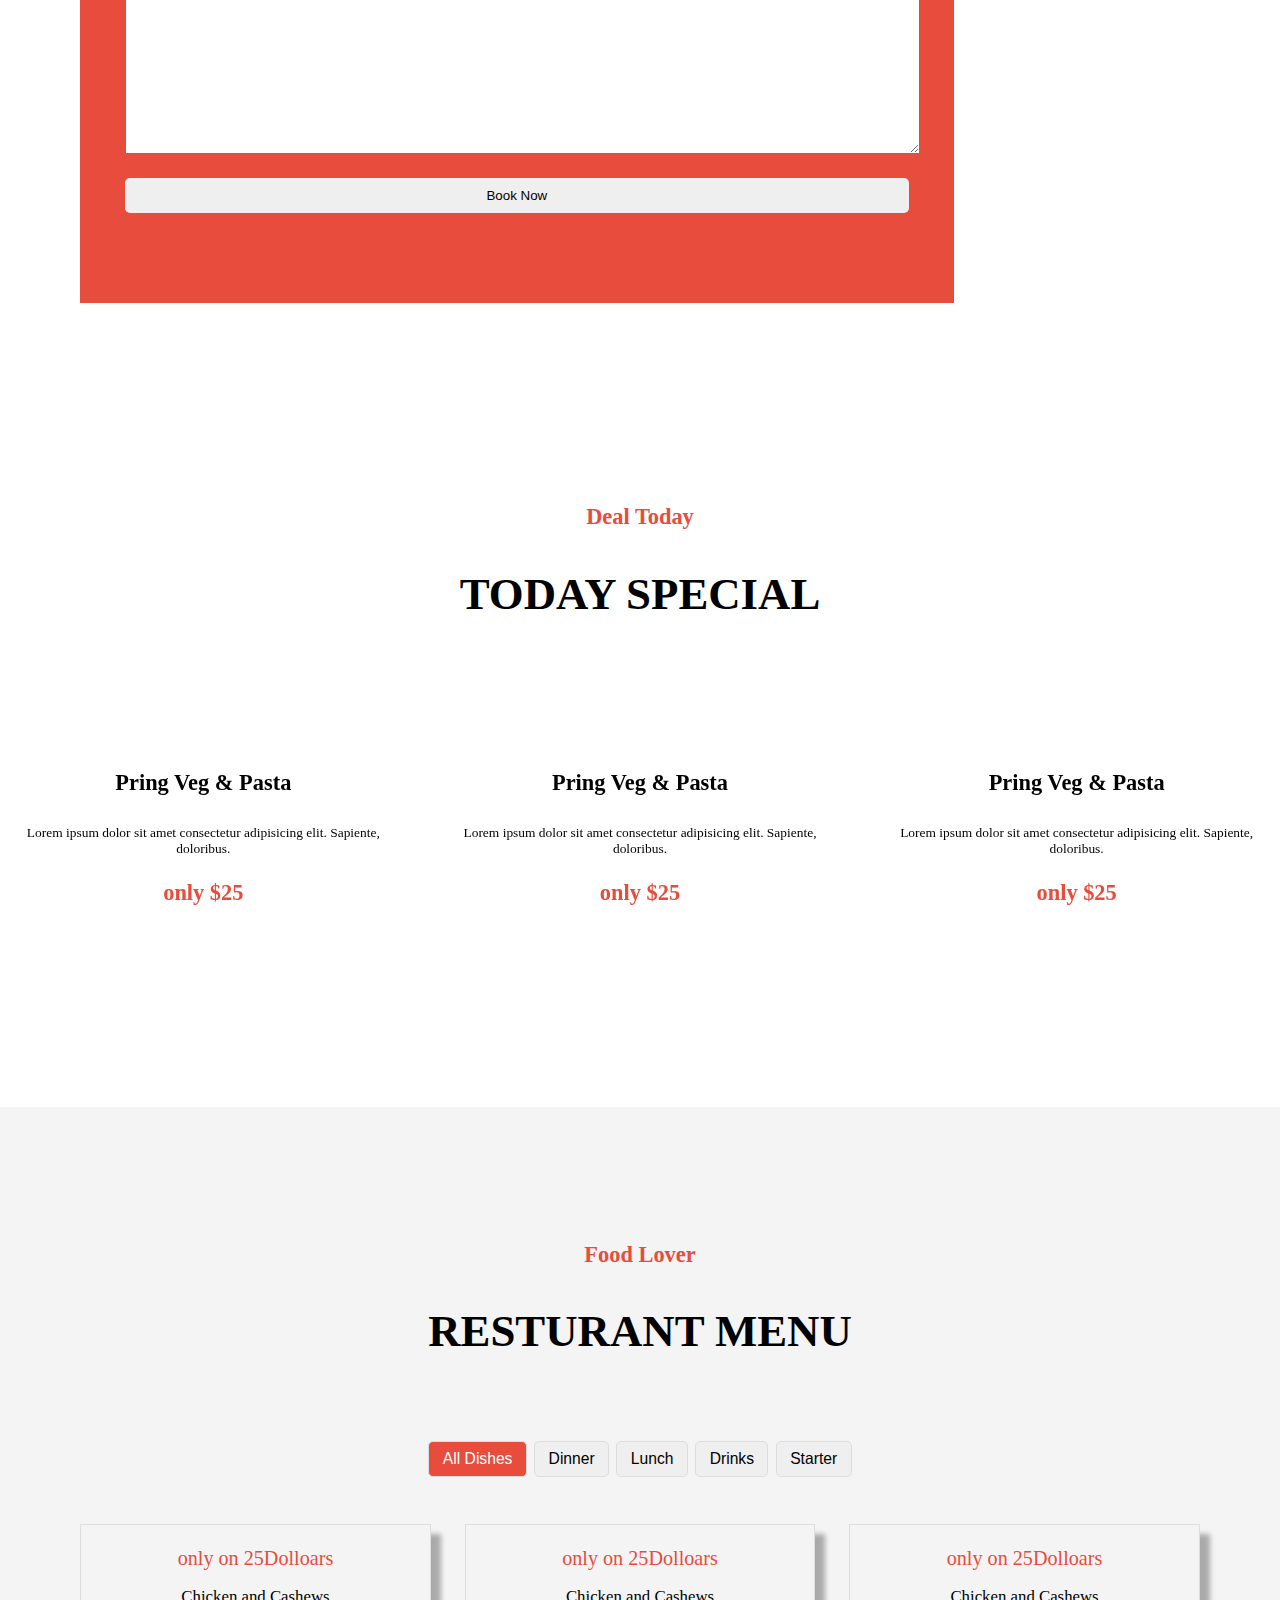
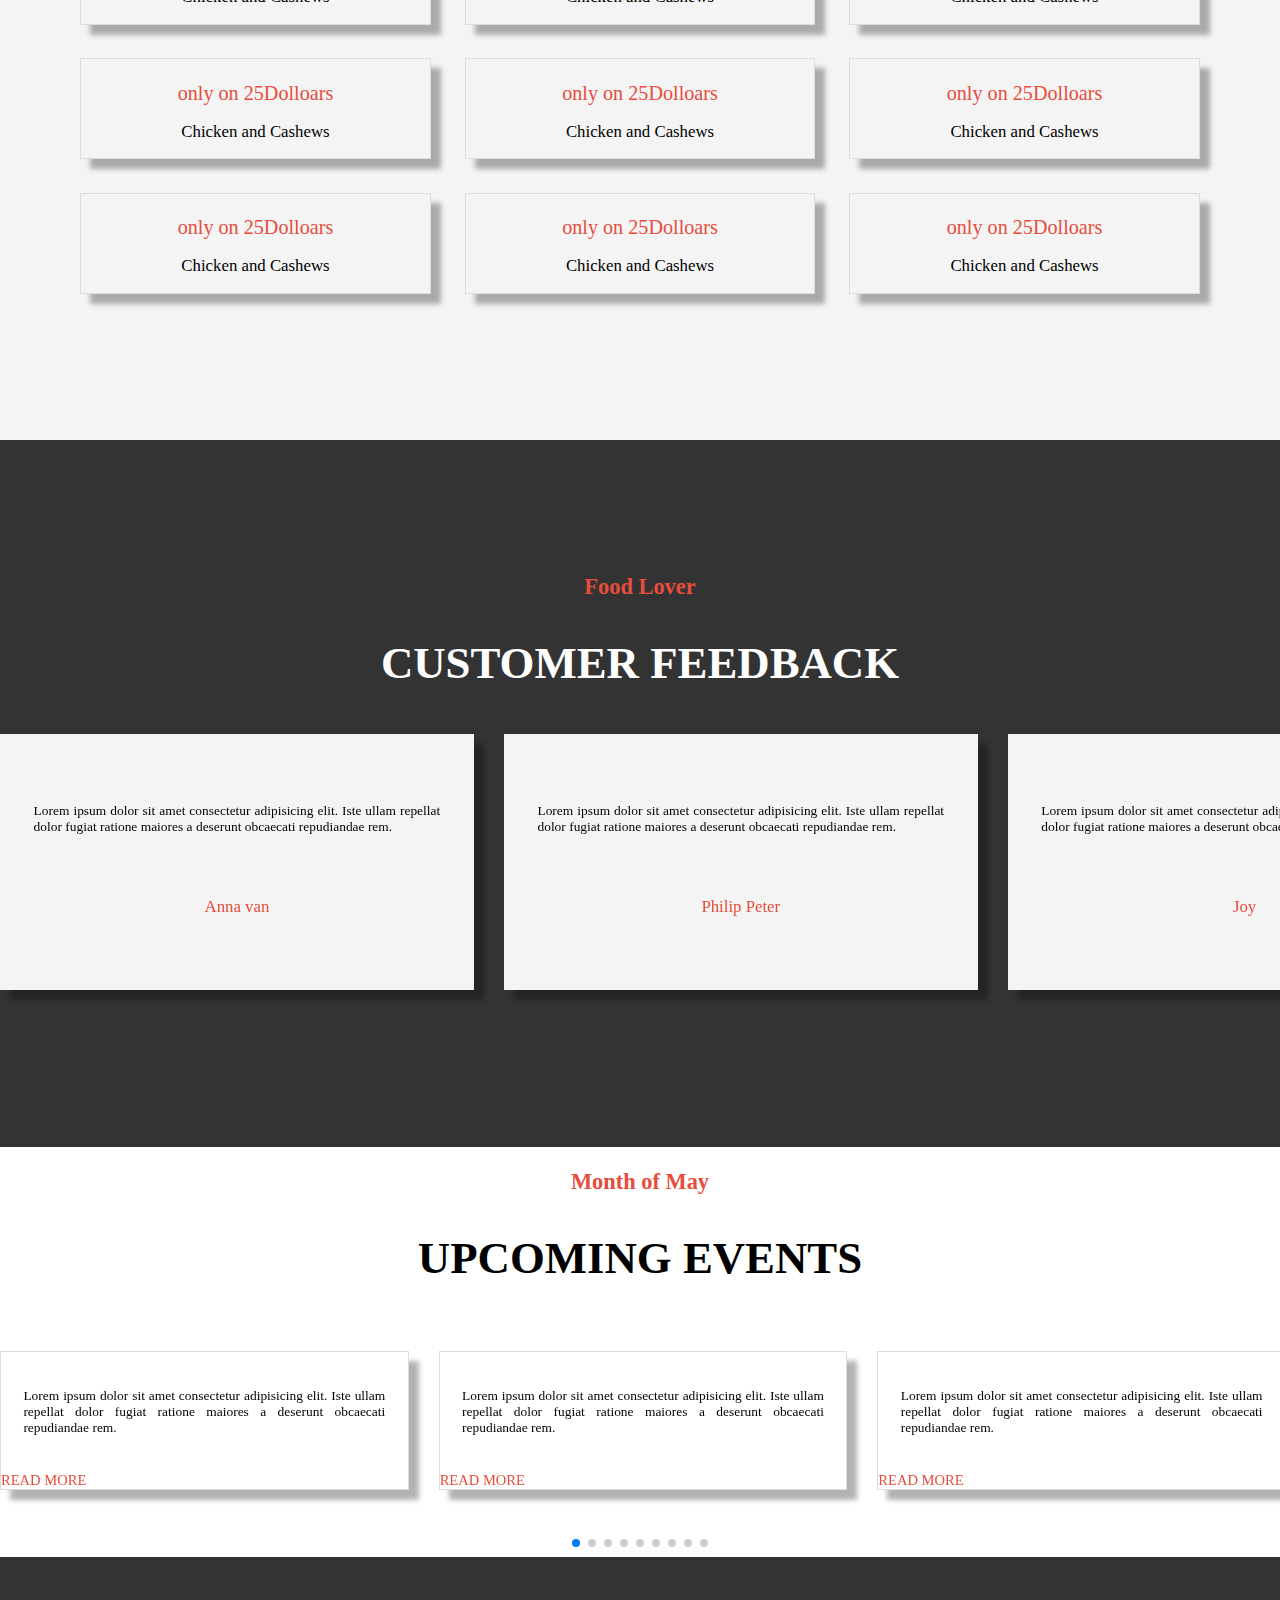
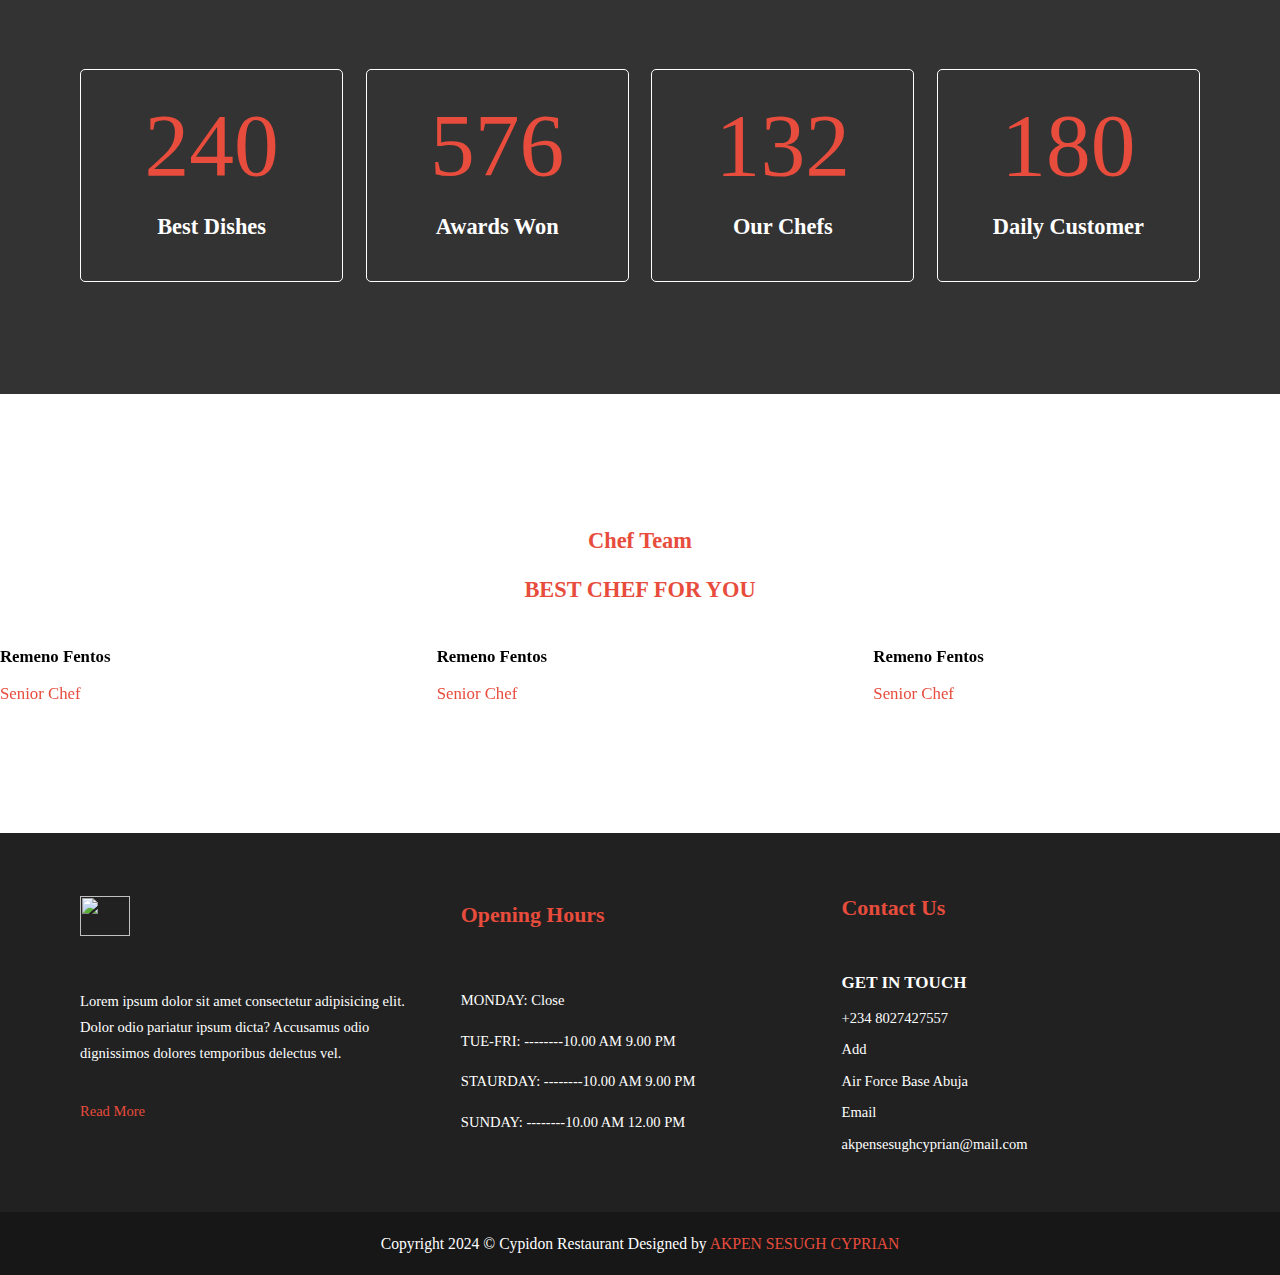
==== commit 30ef5afe: "change" ====
--- a/Restaurant/index.html
+++ b/Restaurant/index.html
@@ -3,41 +3,35 @@
 <html lang="en">
 <head>
   <meta charset="UTF-8">
-  <meta name="viewport" content="width=device-width, initial-scale=1">
+  <meta name="viewport" content="width=device-width, initial-scale=1.0">
   <link rel="stylesheet" href="css/style.css">
-  <link rel="stylesheet" href="css/Responsive.css">
-  <link rel="stylesheet" href="menu.css">
+  <link rel="stylesheet" href="css/responsive.css">
  
   <link rel="stylesheet" href="https://cdnjs.cloudflare.com./ajax/lobs/awesome/6.2.1/css/all.css"> 
   <link rel="stylesheet"href="https://cdn.jsdelivr.net/npm/swiper@11/swiper-bundle.min.css"/>
   <title>Responsive Resturant Website in html and css</title>
 </head>
 
-<body>
-<section id="section1">
-  <!------ Header start ------>
-  <header class="header">
-    <div><h1>Cypidon Food</h1></div>
-
-    <nav class="navbar">
-      <li><a href="#section1">Home</a></li>
-      <li><a href="#up_coming_events">About</a></li>
-      <li><a href="#food_lover">Menus</a></li>
-      <li><a href="#reservation_tbl">Reservation</a></li>
-      <li><a href="#">Blog</a></li>
-      <li><a href="#footer">Contact</a></li>
+ <body>
+
+  <header>
+    <nav>
+        <div class="logo">Restaurant</div>
+        <ul class="nav-links" id="nav-links">
+          <li><a href="#showcase">Home</a></li>
+          <li><a href="#customer_feedback">About</a></li>
+          <li><a href="#food_lover">Menus</a></li>
+          <li><a href="#reservation_tbl">Reservation</a></li>
+          <li><a href="#up_coming_events">Blog</a></li>
+          <li><a href="#footer">Contact</a></li>
+        </ul>
+        <div class="burger" id="burger">
+            <div class="line1"></div>
+            <div class="line2"></div>
+            <div class="line3"></div>
+        </div>
     </nav>
-
-    <div class="menu-button">
-        <div></div>
-        <div></div>
-        <div></div>
-    </div>
-
-
-  </header>
-</section>
-
+</header>
 
 
 <!-- 
--- a/Restaurant/css/style.css
+++ b/Restaurant/css/style.css
@@ -0,0 +1,879 @@
+body {
+  margin: 0;
+  padding-top: 25px;
+  overflow-x: hidden;
+  box-sizing: border-box;
+  height: auto;
+}
+
+:root {
+  --primary_color: #e74c3c;
+  --white_color: #fff;
+
+  --ubuntu: "ubuntu";
+  --righteous: "Righteous";
+
+  --box-shadow: 10px 10px 5px rgba(0,0,0,.3);
+}
+
+html {
+  font-size: 70%;
+}
+
+/* * {
+  margin: 0;
+  padding: 0;
+  font-family: "poppins";
+} */
+
+/* ------- utaility classes start------ */
+a {text-decoration: none;
+}
+
+.container {
+  max-width: 1440px;
+  margin: 0 auto;
+  padding: 0 80px;
+}
+
+.main_heading {
+  font-size: 4rem;
+  font-family: var(--righteous);
+  text-align: center;
+  color: var(--white_color);
+}
+
+.main_heading-1 {
+  font-size: 4rem;
+  font-family: var(--righteous);
+  text-align: center;
+  color: #000;
+}
+
+.normal_heading {
+  font-size: 2rem;
+  font-family: var(--righteous);
+  color: var(--white_color);
+  text-align: center;
+}
+
+.normal_heading-1 {
+  font-size: 2rem;
+  font-family: var(--righteous);
+  color: var(--primary_color);
+  text-align: center;
+}
+
+/* ------- utaility classes close------ */
+
+
+header {
+  background-color: gray;
+  color: white;
+  padding: 10px 0;
+  position: fixed;
+  width: 100%;
+  top: 0;
+  z-index: 1000;
+}
+
+nav {
+  display: flex;
+  justify-content: space-between;
+  align-items: center;
+  max-width: 1200px;
+  margin: auto;
+  padding: 0 20px;
+}
+
+.logo {
+  font-size: 1.5em;
+  font-weight: bold;
+}
+
+.nav-links {
+  list-style: none;
+  display: flex;
+}
+
+.nav-links li {
+  margin-left: 20px;
+}
+
+.nav-links a {
+  color: white;
+  text-decoration: none;
+  font-size: 1em;
+}
+
+.burger {
+  display: none;
+  cursor: pointer;
+  flex-direction: column;
+}
+
+.burger div {
+  width: 25px;
+  height: 3px;
+  background-color: white;
+  margin: 4px;
+  transition: all 0.3s ease;
+}
+
+/* Header start */
+ /* header {
+  width: 100%;
+  background-color: rgb(0, 0, 0,0.6);
+  position: fixed;
+  padding: 1.5rem 0;
+  z-index: 100;
+  transition: all 0.5s ease-in-out;
+}
+
+header .sticky {
+  background: #000;
+}
+
+.logo img {
+  display: block;
+  object-fit: cover;
+  width: 50%;
+}
+
+.navbar {
+  display: flex;
+  justify-content: space-between;
+  align-items: center;
+}
+
+.navbar nav {
+  display: flex;
+  align-items: center;
+}
+
+.navbar nav li {
+  list-style-type: none;
+  margin: 0 1rem;
+}
+
+.navbar nav li a {
+  font-size: 1.3rem;
+  color: var(--white_color);
+  position: relative;
+}
+
+.navbar nav li a::after {
+  content: "";
+  position: absolute;
+  height: 3px;
+  background: var(--primary_color);
+  width: 0%;
+  left: 0;
+  top: 30px;
+  transition: all 0.5s ease-in-out;
+}
+
+.navbar nav li a:hover::after {
+  width: 100%;
+}
+
+.btn {
+  font-size: 2.2rem;
+  color: var(--white_color);
+  cursor: pointer;
+}  */
+
+/* .header {
+  display: flex;
+  justify-content: space-between;
+  padding: 1.25rem;
+  list-style-type: none;
+  color: none;
+} 
+
+.header div h2 {
+  font-size: 1.5rem;
+} */
+
+
+
+/* .header .navbar.open {
+  left: 0;
+  background-color: #f1f1f1;
+  width: 70%;
+  margin-left: 1.25rem;
+  padding: 1rem;
+
+} 
+
+.header .menu-button:hover {
+  cursor: pointer;
+} 
+
+.header .menu-button div {
+  background-color: #333;
+  height: 0.3rem;
+  width: 1rem;
+  margin-top: 0.15rem;
+  transition: all 0.5s ease-in-out;
+} 
+
+
+.header .menu-button div:nth-child(2) {
+  width: 2rem;
+} 
+
+.header .menu-button div:last-child {
+  width: 1.5rem;
+} 
+
+.header .menu-button.clicked div:first-child {
+  width: 2rem;
+  transform: rotate(40deg);
+}
+
+
+.haeder .menu-button.clicked div:nth-child(2) {
+  opacity: 0;
+} 
+
+.header .menu-button.clicked div:nth-child(3) {
+  width: 2rem;
+  transform: rotate(-40deg);
+  margin-top: -0.8rem;
+}   */
+
+ 
+
+/* Header close */
+
+
+/* Showcase start */
+#showcase {
+  background: url('/imgs/pexels-the-castlebar-3902897-19119765.jpg') no-repeat center center/cover;
+  min-height: 100vh;
+  position: relative;
+  padding: 20px;
+  z-index: -10;
+}
+
+#showcase::before {
+  content: "";
+  background: rgba(0,0,0,0.6);
+  position: absolute;
+  top: 0;
+  left: 0;
+  width: 100%;
+  height: 100%;
+  z-index: -11;
+}
+
+#showcase .content {
+  display: flex;
+  align-items: center;
+  justify-content: center;
+  flex-direction: column;
+  min-height: 100vh;
+}
+
+#showcase .content h2 {
+  font-size: 7rem;
+  font-family: var(--righteous);
+  color: var(--white_color);
+  text-align: center;
+  letter-spacing: 2px;
+}
+
+#showcase .content h3 {
+  font-size: 3rem;
+  font-family: var(--righteous);
+  color: var(--white_color);
+  text-align: center;
+  letter-spacing: 2px;
+}
+
+/* Showcase close */
+
+
+/* Special offers start */
+#sp_offer {
+  padding: 10rem 0;
+}
+
+.sp_content {
+  display: grid;
+  grid-template-columns: repeat(2,1fr);
+  width: 100%;
+  grid-gap: 4rem;
+}
+
+.headings h2 {
+  font-size: 4rem;
+  font-family: arial;
+}
+
+.headings h3 {
+  font-size: 2rem;
+  font-family: arial;
+  color: var(--primary_color);
+}
+
+.imgs_content {
+  display: flex;
+  justify-content: space-between;
+  align-items: center;
+  padding: 3rem 0;
+}
+
+.imgs {
+  display: flex;
+  align-items: center;
+}
+
+.imgs img {
+  display: block;
+  object-fit: cover;
+  width: 50%;
+  /* height: 50s%; */
+}
+
+.content_for_img {
+padding: 3rem;
+}
+
+.content_for_img h4{
+  font-size: 2rem;
+  padding: 4.5rem;
+  font-family: arial;
+}
+
+.content_for_img p {
+  font-size: 1.2rem;
+  font-family: arial;
+  line-height: 1.5rem;
+}
+
+.imgs_content .price {
+  font-size: 3rem;
+  font-family: arial;
+  border: 1px solid #ddd;
+  padding: 1rem;
+  border-radius: 50%;
+}
+
+.right_side_content {
+  display: block;
+  width: 100%;
+  height: 100%;
+  object-fit: cover;
+  margin-left: auto;
+}
+
+.img_right_side img {
+  width: 600px;
+  margin-top: 10rem;
+  height: 500px;
+}
+
+.right_side_content {
+  position: relative;
+  width: 100%;
+}
+
+.img_right_side .over_img {
+  position: absolute;
+  top: 50%;
+  left: 50%;
+  transform: translate(50%,-50%);
+  padding: 4rem;
+  text-align: center;
+  background-color: var(--primary_color);
+  color: white;
+  border-radius: 60%;
+}
+
+.over_img h2 {
+  font-size: 2rem;
+}
+
+.over_img a{
+  color: var(--white_color);
+}
+
+/* Special offers close */
+
+
+/* Reservartion Now start */
+#reservation_tbl {
+  background: url(../imgs/free-photo-of-woman-eating-gyros-and-french-fries-in-a-restaurant.jpeg);
+  background-attachment: fixed;
+  padding: 6rem 0;
+}
+
+.from_data {
+  background: var(--primary_color);
+  padding: 4rem;
+  max-width: 70%;
+  color: var(--white_color);
+}
+
+/* .from_data h2 {
+  font-size: 2rem;
+  font-family: var(--righteous);
+  color: var(--white_color);
+}
+ 
+.from_data h3 {
+  font-size: 4rem;
+  font-family: var(--righteous);
+  color: var(--white_color);
+}  */
+
+.from_data form {
+  padding: 4rem 0;
+}
+
+.from_data form input {
+  /* max-width: 49.5%; */
+  min-width: 60%;
+  max-width: 100%;
+  padding: 0.7rem 0.4rem;
+  margin-bottom: 1rem;
+  border: none;
+  border-radius: 4px;
+}
+
+.from_data form textarea {
+  min-width: 100%;
+  max-width: 100%;
+  padding: 1rem 0.4rem;
+}
+
+.from_data form button {
+  display: inline-block;
+  /* width: 50%; */
+  min-width: 100%;
+  max-width: 100%;
+  /* max-width: 49.5%; */
+  border: none;
+  padding: 0.9rem 0;
+  margin-top: 2rem;
+  border-radius: 5px;
+  cursor: pointer;
+  transition: all 0.5s ease-in-out;
+}
+
+.from_data form button:hover {
+  background: #ccc;
+}
+
+/* Reservartion Now close */
+
+
+/* Deal Today  start */
+/* .deal_today {
+  display: grid;
+  place-items: center;
+  height: 100vh;
+  background: url(../imgs/pexels-photo-19117613.webp) no-repeat;
+} */
+/* .container {
+  display: grid;
+  place-items: center;
+  gap: 50px;
+}
+.card_content {
+  display: flex;
+  align-items: center;
+} */
+/* .arrow-left {
+  height: 150px;
+  cursor: pointer;
+} */
+/* .arrow-right {
+  transform: rotate(180deg);
+} */
+/* .frame {
+  width: 600px;
+  height: 400px;
+  overflow: hidden;
+  border-radius: 15px;
+} */
+/* .slider {
+  display: flex;
+  transition: all 1s ease;
+} */
+
+/* .image {
+  height: 100%;
+  width: 100%;
+  object-fit: cover;
+}
+
+.bottom {
+  display: flex;
+  gap: 30px;
+}
+.button {
+  width: 15px;
+  height: 15px;
+  border-radius: 7.5px;
+  border: 1px solid black;
+  cursor: pointer;
+}  */
+
+
+
+
+ #deal_today {
+  padding: 10rem 0;
+  /* background: url(../imgs/pexels-photo-19117613.webp) no-repeat;  */
+}
+
+#deal_today .card_content {
+  text-align: center;
+  font-size: 1.2rem;
+}
+
+#deal_today .cards {
+  margin: 6rem 0;
+}
+
+#deal_today .card_content h4 {
+  font-family: var(--ubuntu);
+  font-size: 2rem;
+}
+
+#deal_today .card_content .price {
+  font-size: 2rem;
+  color: var(--primary_color);
+  font-weight: 600;
+} 
+
+/* Deal Today  close */
+
+
+/* Food lover  Start */
+#food_lover {
+  padding: 10rem 0;
+  background: #f4f4f4;
+}
+
+.food_lover_container {
+  margin: 3rem 0;
+}
+
+.btn_container {
+  margin: 4rem 0;
+  width: 100%;
+  display: inline-block;
+  color: #000;
+  text-align: center;
+}
+
+.btn-cat {
+  padding: 0.7rem 1.2rem;
+  cursor: pointer;
+  margin: 0.2rem;
+  border: 1px solid #ddd;
+  font-size: 1.4rem;
+  border-radius: 5px;
+  transition: all0.5s ease-in-out;
+}
+
+.btn-cat:hover,.active_btn {
+  background: var(--primary_color);
+  color: var(--white_color);
+}
+
+.menus_items_container {
+  display: grid;
+  grid-template-columns: repeat(3, 1fr);
+  grid-gap: 3rem;
+}
+
+.menus_items_container .img_cards {
+  border: 1px solid #ddd;
+  box-shadow: var(--box-shadow);
+}
+
+.img_cards img {
+  display: block;
+  width: 100%;
+  object-fit: cover;
+  margin-bottom: 2rem;
+  cursor: pointer;
+  transition: all 0.5s ease-in-out;
+}
+
+.img_cards p {
+  text-align: center;
+  font-size: 1.5rem;
+  margin-bottom: 1.5rem;
+  font-family: var(--ubuntu);
+}
+
+.img_cards .price {
+  color: var(--primary_color);
+  font-size: 1.8rem;
+}
+
+.img_cards img:hover{
+  transform: scale(1.1);
+}
+
+/* Food lover  close */
+
+
+/* Customeer Feedback Start */
+#customer_feedback {
+  padding: 10rem 0;
+  background: url(../imgs/pexels-the-castlebar-3902897-19119765.jpg) no-repeat center center/cover;
+   background-attachment: fixed;
+  position: relative;
+  /* z-index: -1; */
+}
+
+#customer_feedback::after{
+  content: "";
+  position: absolute;
+  top: 0;
+  left: 0;
+  width: 100%;
+  height: 100%;
+  background: rgba(0, 0, 0, 0.8 );
+  z-index: -1;
+}
+
+
+.customer_cards_container {
+  margin: 4rem 0;
+  /* z-index: 1; */
+} 
+
+.customer_card {
+  background: #f4f4f4;
+  text-align: center;
+  padding: 3rem;
+  box-shadow: var(--box-shadow);
+}
+
+.customer_card img  {
+  display: block;
+  object-fit: contain;
+  border-radius: 200%;
+  margin: auto;
+}
+
+.customer_card p {
+  font-size: 1.2rem;
+  text-align: justify;
+  padding: 2rem 0;
+}
+
+.customer_card .name {
+  font-size: 1.5rem;
+  text-align: center;
+  color: var(--primary_color);
+}
+
+/* Customeer Feedback close */
+
+
+/* Upcoming events Start */
+.up_coming_events {
+  background: url(../imgs/free-photo-of-hands-of-woman-eating-dinner-in-restaurant.jpeg) no-repeat;
+  padding: 10rem 0;
+}
+
+.events_cards_container {
+  margin: 6rem 0;
+}
+
+.events_card {
+  border: 1px solid #ddd;
+  box-shadow: var(--box-shadow);
+}
+
+.events_card img {
+  display: block;
+  object-fit: cover;
+  width: 100%;
+}
+
+.events_comtent {
+  padding: 2rem;
+  text-align: justify;
+}
+
+.events_comtent {
+  padding: 2rem;
+  text-align: justify;
+}
+
+.event_content p {
+  font-size: 1.2rem;
+  text-align: justify;
+  padding: 2rem;
+}
+
+.event_content a {
+  text-transform: uppercase;
+  font-size: 1.3rem;
+ color: var(--primary_color);
+}
+
+/* Upcoming events close */
+
+
+/* Static Counter start */
+#static_counter {
+  background: url(../imgs/free-photo-of-hands-of-woman-eating-dinner-in-restaurant.jpeg);
+  padding: 10rem 0;
+  position: relative;
+  z-index: -1;
+}
+
+#static_counter::after{
+  content: "";
+  position: absolute;
+  top: 0;
+  left: 0;
+  width: 100%;
+  height: 100%;
+  background: rgba(0, 0, 0, 0.8 );
+  z-index: -1;
+}
+
+.counters {
+  display: grid;
+  grid-template-columns: repeat(4, 1fr);
+  text-align: center;
+  color: var(--primary_color);
+  grid-gap: 2rem;
+}
+
+.counter {
+  border: 1px solid var(--white_color);
+  padding: 2rem;
+  color: var(--primary_color);
+  border-radius: 5px;
+}
+
+.num {
+  font-size: 8rem;
+  font-family: var(--righteous);
+}
+
+.counter h2 {
+  font-size: 2rem;
+  font-family: var(--ubuntu);
+  color: var(--white_color);
+}
+
+/* Static Counter close */
+
+/* Chef Start */
+#Chef {
+  padding: 10rem 0;
+}
+
+.Chef_container {
+  margin: 4rem 0;
+  text-align: center;
+}
+
+.Chef_cards {
+ border: 1px solid #ddd;
+}
+
+.Chef_content {
+  padding: 2rem;
+}
+
+
+.position {
+font-size: 1.5rem;
+color: var(--primary_color);
+}
+
+.socail_icons {
+  display: flex;
+  justify-content: space-between;
+  align-items: center;
+  width: 100%;
+  padding: 2rem 0;
+}
+
+.socail_icons i{
+  cursor: pointer;
+}
+
+/* Chef close */
+
+
+/* Footer Start */
+#footer {
+  background-color: #212121;
+  padding: 4rem 0;
+  color: var(--white_color);
+  font-size: 1.3rem;
+}
+
+.footer_container {
+  display: grid;
+  grid-template-columns: repeat(3, 1fr);
+  grid-gap: 2rem;
+}
+
+.about_us img{
+  display: block;
+  object-fit: cover;
+  width: 50%;
+}
+
+.about_us img {
+  width: 50px;
+  height: 40px;
+}
+
+
+.about_us p {
+  line-height: 1.8;
+  padding-bottom: 2rem;
+}
+
+.about_us a{
+  color: var(--primary_color);
+}
+
+.footer_container h2{
+  padding-bottom: 3rem;
+  color: var(--primary_color);
+}
+
+.opening_hours {
+  line-height: 1.8;
+}
+
+.opening_hours .day, .email, .add {
+ color: var(--primary_colors);
+}
+
+.opening_hours .day span {
+color: var(--white_color);
+}
+
+footer {
+  background: #171717;
+  text-align: center;
+  padding: 2rem 0;
+  font-size: 1.4rem;
+  color: var(--white_color);
+}
+
+footer a{
+  color: var(--primary_color);
+}
+
+/* Footer close */
--- a/Restaurant/css/responsive.css
+++ b/Restaurant/css/responsive.css
@@ -0,0 +1,311 @@
+/* large screen size 1070px */
+
+@media (max-width: 1070px) {
+  html {
+    font-size: 60%;
+    background-color: var(--white_color);
+  }
+
+  .container {
+    padding: 0 60px;
+  }
+
+  .imgs_content {
+    padding: 2rem 0;
+  }
+
+  .from_data {
+    width: 70%;
+  }
+/* 
+  .header .navbar {
+    position: relative;
+    left: 0;
+  } 
+
+  .header .navbar {
+    display: flex;
+    justify-content: space-between;
+    align-items: center;
+    margin: auto;
+
+  }  */
+  
+}
+
+
+@media (max-width: 900px) {
+  html {
+    font-size: 55%;
+  }
+
+  .container {
+    padding: 0 40px;
+  }
+/* 
+  .btn {
+    display: block;
+  } */
+ 
+  /* .navbar nav{
+    flex-direction: column;
+    position: fixed;
+    min-width: 100%;
+    min-height: 60vh;
+    top: 0;
+    right: 100%;
+    background-color: #000;
+    align-items: flex-start;
+    justify-content: center;
+    transform: all 0.5s ease-in-out;
+  }  */
+
+  /* nav.active {
+    right: 0%;
+    transform: all 1s ease-in;
+  }
+
+  .navbar nav li {
+    margin: 2rem 4rem;
+  }
+
+  .navbar nav li a {
+    font-size: 1.4rem;
+    color: var(--white_color);
+    position: relative;
+  }
+
+  .close-btn {
+    position: absolute;
+    top: 0;
+    left: 90%;
+    margin: 25px;
+  } 
+} */
+
+/* 768px */
+@media (max-width: 678px) {
+  
+/* Responsive Styles */
+@media (max-width: 768px) {
+  .nav-links {
+      display: none;
+      flex-direction: column;
+  }
+
+  .nav-links.active {
+      display: flex;
+  }
+
+  .burger {
+      display: flex;
+  }
+
+  .menu-items {
+      flex-direction: column;
+  }
+}
+  /*
+  .header .navbar {
+    position: relative;
+    left: 0;
+  }
+  */
+  /*
+  .header .navbar {
+    display: flex;
+    /* justify-content: space-between; */
+    /* align-items: center; */
+    /* margin: auto; */
+
+  }
+  
+  /*
+  .header .navbar.open {
+    background-color: transparent;
+    width: auto;
+    position: absolute;
+    left: 0;
+    margin-left: 0;
+    padding: 0;
+  }
+
+  .header .menu-button {
+    display: none;
+  }  
+
+
+
+
+
+
+ .container .navbar {
+    position: relative;
+    left: 0;
+  }
+  
+  .container .navbar {
+    display: flex;
+     margin: auto;
+  
+  }  
+  
+  .container .navbar.open {
+    background-color: transparent;
+    width: auto;
+    position: absolute;
+    left: 0;
+    margin-left: 0;
+    padding: 0;
+  }
+  
+  .container .menu-button {
+    display: none;
+  }  
+  */
+    /* specail offer start */
+
+  #sp_offer {
+    padding: 5rem 0;
+  }
+
+  .sp_content {
+    display: grid;
+    grid-template-columns: repeat(1,1fr);
+    width: 50%;
+    grid-gap: 2rem;
+  }
+  
+  .imgs_content {
+    display: flex;
+    /* flex-direction: column; */
+    justify-content: center;
+    align-items: center;
+    /* padding: 2rem 0; */
+  }
+  
+  .imgs {
+    display: flex;
+    flex-direction: column;
+    align-items: center;
+  }
+  
+  .imgs img {
+    display: block;
+    object-fit: cover;
+    width: 50%;
+    /* height: 50s%; */
+  }
+  
+  .content_for_img h4 {
+    font-size: 2rem;
+    padding: 1.5rem;
+    font-family: arial;
+  }
+  
+  .content_for_img p {
+    font-size: 1.2rem;
+    font-family: arial;
+    line-height: 1.5rem;
+  }
+  
+  .imgs_content .price {
+    font-size: 3rem;
+    font-family: arial;
+    border: 1px solid #ddd;
+    padding: 1rem;
+    border-radius: 50%;
+  }
+  
+  .right_side_content {
+    display: block;
+    width: 50%;
+    height: 50%;
+    object-fit: cover;
+    margin-left: 0;
+  }
+  
+  .img_right_side img {
+    width: 400px;
+    margin-top: 5rem;
+    height: 250px;
+  }
+  
+  .right_side_content {
+    position: relative;
+    width: 50%;
+
+  }
+  
+  .img_right_side .over_img {
+    position: absolute;
+    top: 100%;
+    left: 40%;
+    /* transform: translate(-25%,-25%); */
+    padding: 4rem;
+    text-align: center;
+    background-color: var(--primary_color);
+    color: white;
+    border-radius: 60%;
+  }
+  
+  .over_img h2 {
+    font-size: 2rem;
+  }
+  
+  .over_img a{
+    color: var(--white_color);
+  }
+   /* sp O close */
+
+  .from_data {
+    width: 100%;
+  }
+
+  .from_data form input {
+    width: 100%;
+  }
+
+
+  /* Food Lover start */
+  .menus_items_container {
+    grid-template-columns: repeat(2, 1fr);
+  }
+
+  /* Food Lover close */
+
+  .btn-cat {
+    margin: 1rem 1rem;
+  }
+
+  .counters {
+    grid-template-columns: repeat(2, 1fr);
+  }
+
+
+  .footer_container {
+    grid-template-columns: repeat(2, 1fr);
+  }
+
+}
+  
+
+@media (max-width: 520px) {
+  /* Food Lover start */
+  .menus_items_container {
+    grid-template-columns: repeat(1, 1fr);
+  }
+  /* Food Lover close */
+
+  .counters {
+    grid-template-columns: repeat(1, 1fr);
+  }
+
+
+  .footer_container {
+    grid-template-columns: repeat(1, 1fr);
+  }
+
+}
+
+
